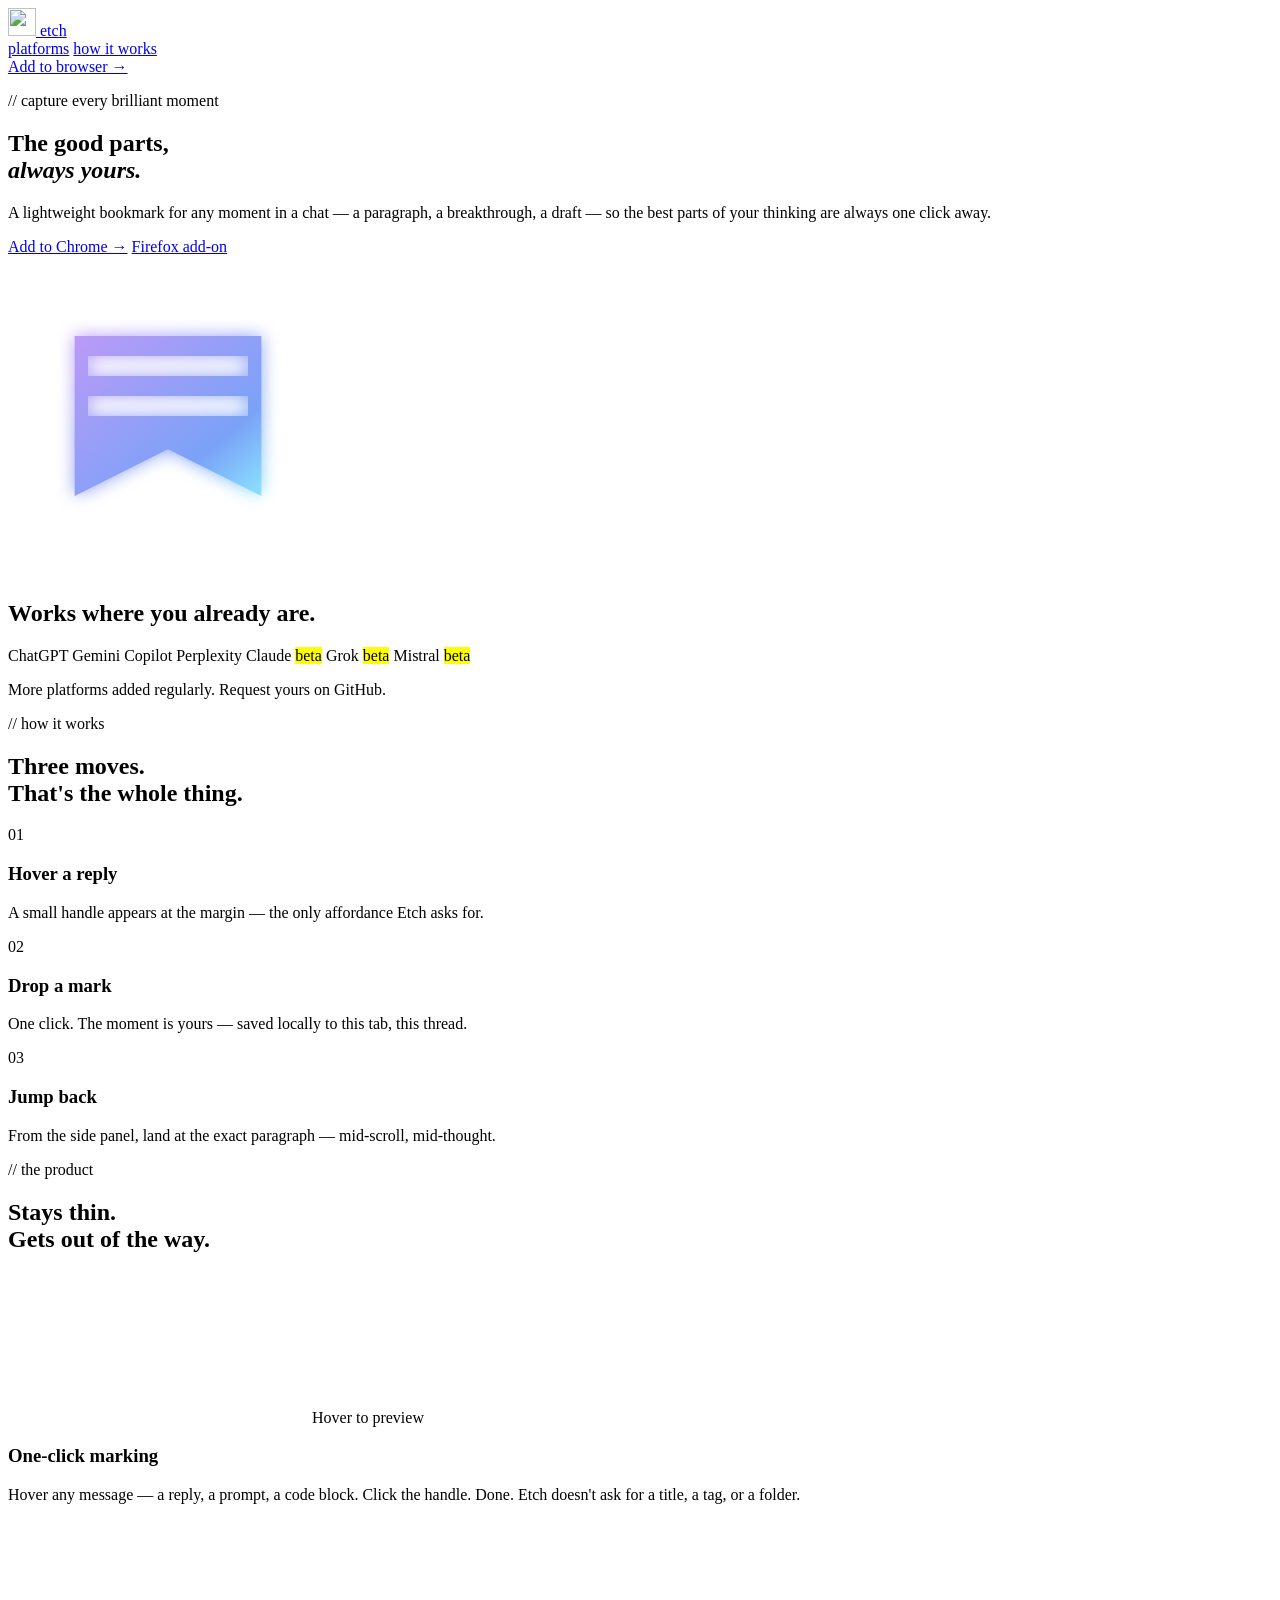
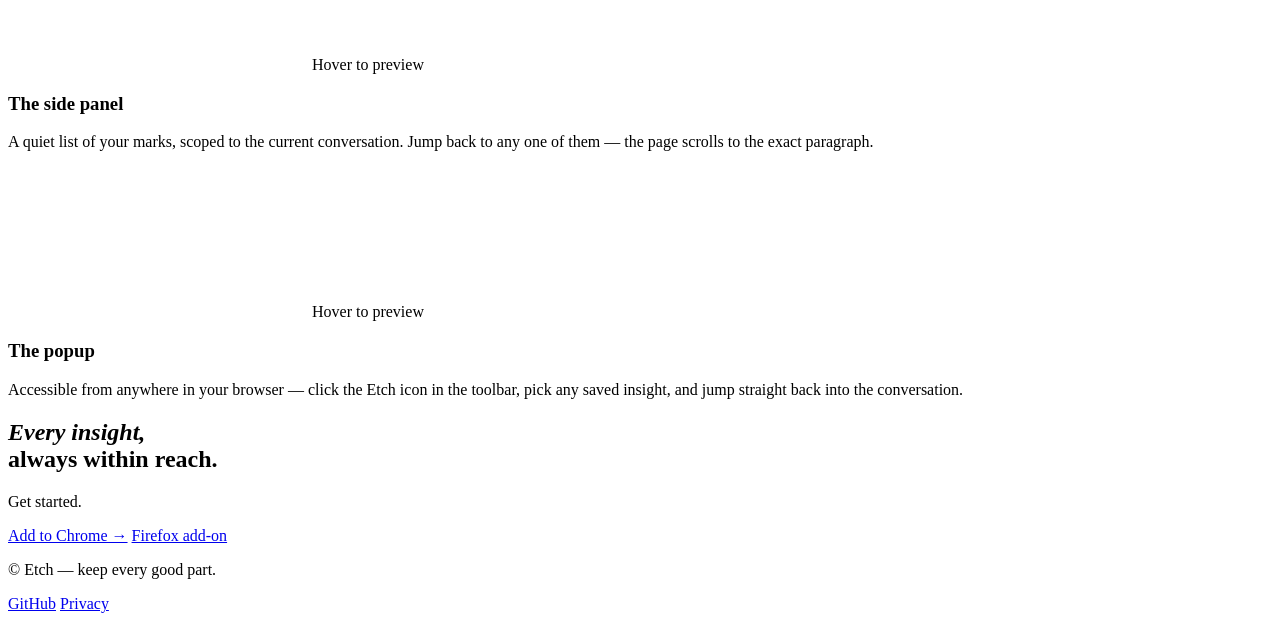
==== index.html @ a87a1080 "chore: deploy site 1.17.9" ====
<!doctype html>
<html lang="en">
  <head>
    <meta charset="UTF-8" />
    <meta name="viewport" content="width=device-width, initial-scale=1.0" />
    <title>Etch | Bookmark any moment in an AI conversation</title>
    <script defer src="https://cloud.umami.is/script.js" data-website-id="2a923be9-ca4f-43a8-9ba7-4176e7e519f6"></script>
    <meta name="google-site-verification" content="F5TsXpoRrBwAI6z5zVNhc0vkv3icHE_4lmWzW2G7PwI">  
    <meta
      name="description"
      content="Etch lets you bookmark any moment in an AI conversation and jump back instantly — local-first, no account required."
    />
    <meta name="theme-color" content="#120f1a" />
    <link rel="icon" href="/etch-extension/assets/icon-store.svg" type="image/svg+xml" />
    <link rel="preconnect" href="https://fonts.googleapis.com" />
    <link rel="preconnect" href="https://fonts.gstatic.com" crossorigin />
    <link
      href="https://fonts.googleapis.com/css2?family=Instrument+Serif:ital@0;1&family=JetBrains+Mono:wght@400;500&family=Inter:wght@400;600&display=swap"
      rel="stylesheet"
    />
    <link rel="stylesheet" href="/etch-extension/styles.css" />
    <script type="module" crossorigin src="/etch-extension/assets/index-iKMwF9WW.js"></script>
  </head>
  <body>

    <header class="nav" id="top">
      <div class="nav-inner">
        <a class="nav-brand" href="#top" aria-label="Etch home">
          <img src="/etch-extension/assets/icon-store.svg" alt="" width="28" height="28" />
          <span>etch</span>
        </a>
        <nav class="nav-links" aria-label="Primary">
          <a href="#platforms">platforms</a>
          <a href="#how">how it works</a>
        </nav>
        <a class="btn btn-primary" href="#download" data-utm-source="topnav">Add to browser →</a>
      </div>
    </header>

    <main>

      <section class="hero" id="hero">
        <div class="hero-copy">
          <p class="kicker">// capture every brilliant moment</p>
          <h1>The good parts,<br /><em>always yours.</em></h1>
          <p class="lede">
            A lightweight bookmark for any moment in a chat — a paragraph, a breakthrough, a draft — so the best parts of your thinking are always one click away.
          </p>
          <div class="hero-actions">
            <a class="btn btn-primary" href="#download" data-utm-source="headerhero">Add to Chrome →</a>
            <a class="btn btn-outline" href="#download" data-utm-source="headerhero" data-store="firefox">Firefox add-on</a>
          </div>

        </div>

        <div class="hero-visual">
          <div class="hero-icon" aria-hidden="true">
            <svg xmlns="http://www.w3.org/2000/svg" viewBox="0 0 48 48" width="320" height="320" role="img" aria-label="Etch icon">
              <defs>
                <linearGradient id="icon-grad" x1="0%" y1="0%" x2="100%" y2="100%">
                  <stop offset="0%" stop-color="#bb9af7"/>
                  <stop offset="72%" stop-color="#7aa2f7"/>
                  <stop offset="100%" stop-color="#8ae4ff"/>
                </linearGradient>
                <filter id="icon-glow">
                  <feGaussianBlur stdDeviation="1.4" result="blur">
                    <animate attributeName="stdDeviation"
                      values="1.4;1.7;1.2;1.6;1.3;1.7;1.2"
                      dur="3.8s"
                      calcMode="spline"
                      keySplines="0.4 0 0.6 1;0.4 0 0.6 1;0.4 0 0.6 1;0.4 0 0.6 1;0.4 0 0.6 1;0.4 0 0.6 1"
                      fill="freeze"/>
                  </feGaussianBlur>
                  <feMerge><feMergeNode in="blur"/><feMergeNode in="SourceGraphic"/></feMerge>
                </filter>
              </defs>
              <path fill-rule="evenodd" fill="url(#icon-grad)" filter="url(#icon-glow)" d="
                M 10,12 L 38,12 L 38,36 L 24,29 L 10,36 Z
                M 12,15 L 36,15 L 36,18 L 12,18 Z
                M 12,21 L 36,21 L 36,24 L 12,24 Z
              "/>
            </svg>
          </div>
        </div>
      </section>

      <section class="platforms" id="platforms">
        <div class="platforms-copy">
          <h2>Works where you already are.</h2>
          <div class="chip-list" role="list" aria-label="Supported platforms">
            <span role="listitem">ChatGPT</span>
            <span role="listitem">Gemini</span>
            <span role="listitem">Copilot</span>
            <span role="listitem">Perplexity</span>
            <span role="listitem" class="chip-beta">Claude <mark>beta</mark></span>
            <span role="listitem" class="chip-beta">Grok <mark>beta</mark></span>
            <span role="listitem" class="chip-beta">Mistral <mark>beta</mark></span>
          </div>
          <p class="platforms-note">More platforms added regularly. Request yours on GitHub.</p>
        </div>
      </section>

      <section class="how-it-works" id="how">
        <p class="kicker">// how it works</p>
        <h2>Three moves.<br />That's the whole thing.</h2>
        <div class="steps-grid">
          <div class="step">
            <span class="step-num">01</span>
            <h3>Hover a reply</h3>
            <p>A small handle appears at the margin — the only affordance Etch asks for.</p>
          </div>
          <div class="step">
            <span class="step-num">02</span>
            <h3>Drop a mark</h3>
            <p>One click. The moment is yours — saved locally to this tab, this thread.</p>
          </div>
          <div class="step">
            <span class="step-num">03</span>
            <h3>Jump back</h3>
            <p>From the side panel, land at the exact paragraph — mid-scroll, mid-thought.</p>
          </div>
        </div>
      </section>

      <section class="features" id="features">
        <p class="kicker">// the product</p>
        <h2>Stays thin.<br />Gets out of the way.</h2>
        <div class="feature-grid">
          <article class="feature-item">
            <div class="feature-video-wrap">
              <video class="feature-video feature-video-bookmark" src="/etch-extension/assets/bookmark.mp4" muted playsinline preload="metadata"></video>
              <span class="feature-hover-hint">Hover to preview</span>
            </div>
            <h3>One-click marking</h3>
            <p>Hover any message — a reply, a prompt, a code block. Click the handle. Done. Etch doesn't ask for a title, a tag, or a folder.</p>
          </article>
          <article class="feature-item">
            <div class="feature-video-wrap">
              <video class="feature-video" src="/etch-extension/assets/panel-jump.mp4" muted playsinline preload="metadata"></video>
              <span class="feature-hover-hint">Hover to preview</span>
            </div>
            <h3>The side panel</h3>
            <p>A quiet list of your marks, scoped to the current conversation. Jump back to any one of them — the page scrolls to the exact paragraph.</p>
          </article>
          <article class="feature-item feature-item-full">
            <div class="feature-video-wrap">
              <video class="feature-video" src="/etch-extension/assets/popup-jump.mp4" muted playsinline preload="metadata"></video>
              <span class="feature-hover-hint">Hover to preview</span>
            </div>
            <h3>The popup</h3>
            <p>Accessible from anywhere in your browser — click the Etch icon in the toolbar, pick any saved insight, and jump straight back into the conversation.</p>
          </article>
        </div>
      </section>

      <section class="cta-band" id="download">
        <h2><em>Every insight,</em><br />always within reach.</h2>
        <p class="cta-sub">Get started.</p>
        <div class="cta-actions">
          <a class="btn btn-primary" href="#download" data-utm-source="footerhero">Add to Chrome →</a>
          <a class="btn btn-outline" href="#download" data-utm-source="footerhero" data-store="firefox">Firefox add-on</a>
        </div>
      </section>

    </main>

    <footer class="footer">
      <p class="footer-brand">© <span id="year"></span> Etch — keep every good part.</p>
      <nav class="footer-links" aria-label="Footer">
        <a href="https://github.com/k-leumas/etch-extension" target="_blank" rel="noopener">GitHub</a>
        <a href="privacy-policy">Privacy</a>
      </nav>
    </footer>

  </body>
</html>
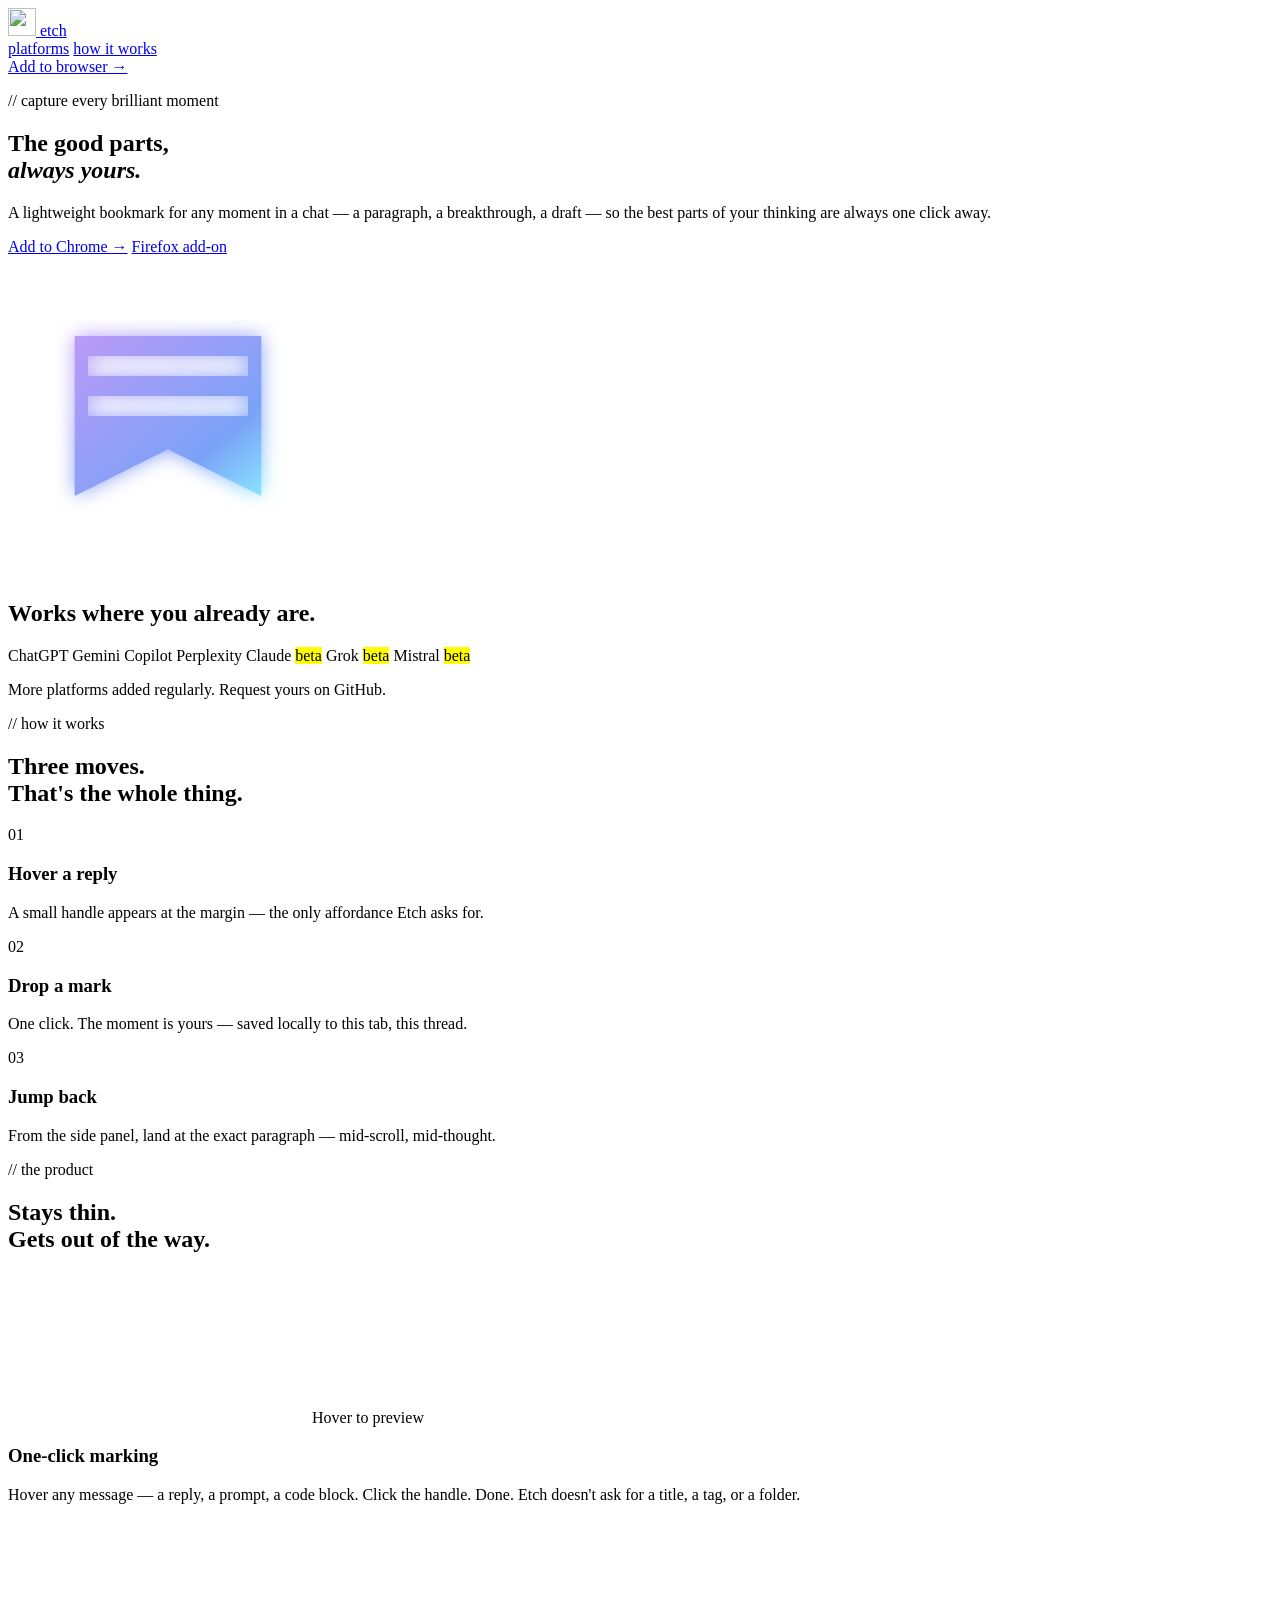
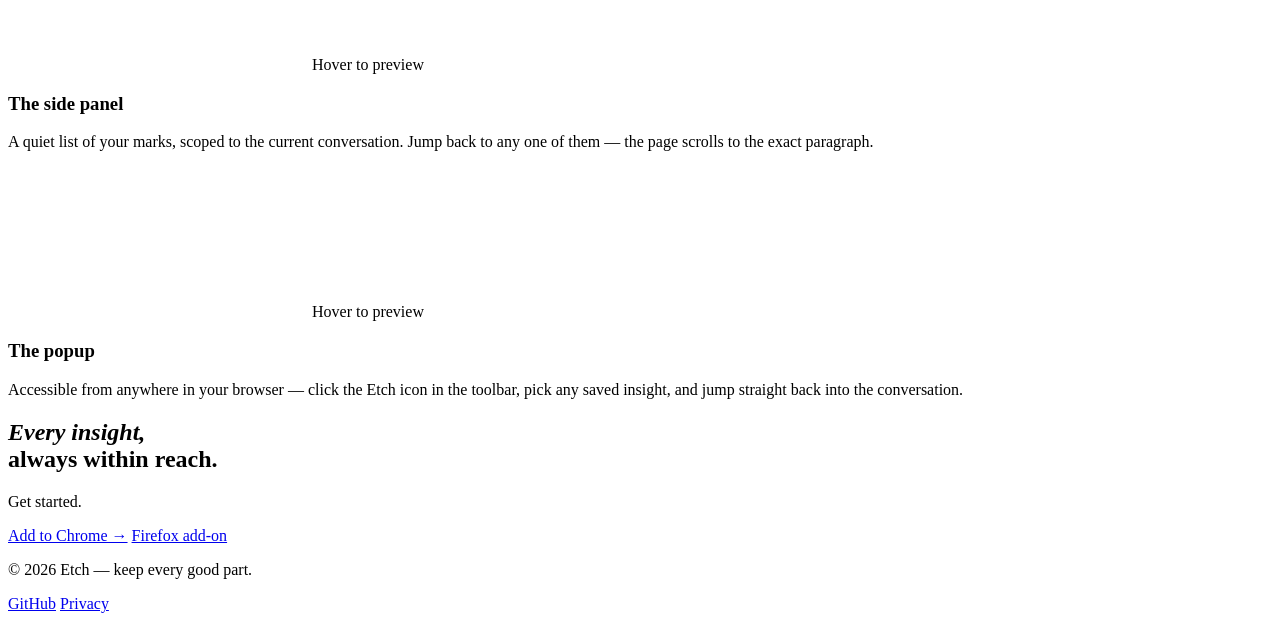
==== commit 9014d602: "chore: deploy site 1.17.9" ====
--- a/index.html
+++ b/index.html
@@ -1,176 +1,7 @@
-<!doctype html>
-<html lang="en">
-  <head>
-    <meta charset="UTF-8" />
-    <meta name="viewport" content="width=device-width, initial-scale=1.0" />
-    <title>Etch | Bookmark any moment in an AI conversation</title>
-    <script defer src="https://cloud.umami.is/script.js" data-website-id="2a923be9-ca4f-43a8-9ba7-4176e7e519f6"></script>
-    <meta name="google-site-verification" content="F5TsXpoRrBwAI6z5zVNhc0vkv3icHE_4lmWzW2G7PwI">  
-    <meta
-      name="description"
-      content="Etch lets you bookmark any moment in an AI conversation and jump back instantly — local-first, no account required."
-    />
-    <meta name="theme-color" content="#120f1a" />
-    <link rel="icon" href="/etch-extension/assets/icon-store.svg" type="image/svg+xml" />
-    <link rel="preconnect" href="https://fonts.googleapis.com" />
-    <link rel="preconnect" href="https://fonts.gstatic.com" crossorigin />
-    <link
-      href="https://fonts.googleapis.com/css2?family=Instrument+Serif:ital@0;1&family=JetBrains+Mono:wght@400;500&family=Inter:wght@400;600&display=swap"
-      rel="stylesheet"
-    />
-    <link rel="stylesheet" href="/etch-extension/styles.css" />
-    <script type="module" crossorigin src="/etch-extension/assets/index-iKMwF9WW.js"></script>
-  </head>
-  <body>
-
-    <header class="nav" id="top">
-      <div class="nav-inner">
-        <a class="nav-brand" href="#top" aria-label="Etch home">
-          <img src="/etch-extension/assets/icon-store.svg" alt="" width="28" height="28" />
-          <span>etch</span>
-        </a>
-        <nav class="nav-links" aria-label="Primary">
-          <a href="#platforms">platforms</a>
-          <a href="#how">how it works</a>
-        </nav>
-        <a class="btn btn-primary" href="#download" data-utm-source="topnav">Add to browser →</a>
-      </div>
-    </header>
-
-    <main>
-
-      <section class="hero" id="hero">
-        <div class="hero-copy">
-          <p class="kicker">// capture every brilliant moment</p>
-          <h1>The good parts,<br /><em>always yours.</em></h1>
-          <p class="lede">
-            A lightweight bookmark for any moment in a chat — a paragraph, a breakthrough, a draft — so the best parts of your thinking are always one click away.
-          </p>
-          <div class="hero-actions">
-            <a class="btn btn-primary" href="#download" data-utm-source="headerhero">Add to Chrome →</a>
-            <a class="btn btn-outline" href="#download" data-utm-source="headerhero" data-store="firefox">Firefox add-on</a>
-          </div>
-
-        </div>
-
-        <div class="hero-visual">
-          <div class="hero-icon" aria-hidden="true">
-            <svg xmlns="http://www.w3.org/2000/svg" viewBox="0 0 48 48" width="320" height="320" role="img" aria-label="Etch icon">
-              <defs>
-                <linearGradient id="icon-grad" x1="0%" y1="0%" x2="100%" y2="100%">
-                  <stop offset="0%" stop-color="#bb9af7"/>
-                  <stop offset="72%" stop-color="#7aa2f7"/>
-                  <stop offset="100%" stop-color="#8ae4ff"/>
-                </linearGradient>
-                <filter id="icon-glow">
-                  <feGaussianBlur stdDeviation="1.4" result="blur">
-                    <animate attributeName="stdDeviation"
-                      values="1.4;1.7;1.2;1.6;1.3;1.7;1.2"
-                      dur="3.8s"
-                      calcMode="spline"
-                      keySplines="0.4 0 0.6 1;0.4 0 0.6 1;0.4 0 0.6 1;0.4 0 0.6 1;0.4 0 0.6 1;0.4 0 0.6 1"
-                      fill="freeze"/>
-                  </feGaussianBlur>
-                  <feMerge><feMergeNode in="blur"/><feMergeNode in="SourceGraphic"/></feMerge>
-                </filter>
-              </defs>
-              <path fill-rule="evenodd" fill="url(#icon-grad)" filter="url(#icon-glow)" d="
-                M 10,12 L 38,12 L 38,36 L 24,29 L 10,36 Z
-                M 12,15 L 36,15 L 36,18 L 12,18 Z
-                M 12,21 L 36,21 L 36,24 L 12,24 Z
-              "/>
-            </svg>
-          </div>
-        </div>
-      </section>
-
-      <section class="platforms" id="platforms">
-        <div class="platforms-copy">
-          <h2>Works where you already are.</h2>
-          <div class="chip-list" role="list" aria-label="Supported platforms">
-            <span role="listitem">ChatGPT</span>
-            <span role="listitem">Gemini</span>
-            <span role="listitem">Copilot</span>
-            <span role="listitem">Perplexity</span>
-            <span role="listitem" class="chip-beta">Claude <mark>beta</mark></span>
-            <span role="listitem" class="chip-beta">Grok <mark>beta</mark></span>
-            <span role="listitem" class="chip-beta">Mistral <mark>beta</mark></span>
-          </div>
-          <p class="platforms-note">More platforms added regularly. Request yours on GitHub.</p>
-        </div>
-      </section>
-
-      <section class="how-it-works" id="how">
-        <p class="kicker">// how it works</p>
-        <h2>Three moves.<br />That's the whole thing.</h2>
-        <div class="steps-grid">
-          <div class="step">
-            <span class="step-num">01</span>
-            <h3>Hover a reply</h3>
-            <p>A small handle appears at the margin — the only affordance Etch asks for.</p>
-          </div>
-          <div class="step">
-            <span class="step-num">02</span>
-            <h3>Drop a mark</h3>
-            <p>One click. The moment is yours — saved locally to this tab, this thread.</p>
-          </div>
-          <div class="step">
-            <span class="step-num">03</span>
-            <h3>Jump back</h3>
-            <p>From the side panel, land at the exact paragraph — mid-scroll, mid-thought.</p>
-          </div>
-        </div>
-      </section>
-
-      <section class="features" id="features">
-        <p class="kicker">// the product</p>
-        <h2>Stays thin.<br />Gets out of the way.</h2>
-        <div class="feature-grid">
-          <article class="feature-item">
-            <div class="feature-video-wrap">
-              <video class="feature-video feature-video-bookmark" src="/etch-extension/assets/bookmark.mp4" muted playsinline preload="metadata"></video>
-              <span class="feature-hover-hint">Hover to preview</span>
-            </div>
-            <h3>One-click marking</h3>
-            <p>Hover any message — a reply, a prompt, a code block. Click the handle. Done. Etch doesn't ask for a title, a tag, or a folder.</p>
-          </article>
-          <article class="feature-item">
-            <div class="feature-video-wrap">
-              <video class="feature-video" src="/etch-extension/assets/panel-jump.mp4" muted playsinline preload="metadata"></video>
-              <span class="feature-hover-hint">Hover to preview</span>
-            </div>
-            <h3>The side panel</h3>
-            <p>A quiet list of your marks, scoped to the current conversation. Jump back to any one of them — the page scrolls to the exact paragraph.</p>
-          </article>
-          <article class="feature-item feature-item-full">
-            <div class="feature-video-wrap">
-              <video class="feature-video" src="/etch-extension/assets/popup-jump.mp4" muted playsinline preload="metadata"></video>
-              <span class="feature-hover-hint">Hover to preview</span>
-            </div>
-            <h3>The popup</h3>
-            <p>Accessible from anywhere in your browser — click the Etch icon in the toolbar, pick any saved insight, and jump straight back into the conversation.</p>
-          </article>
-        </div>
-      </section>
-
-      <section class="cta-band" id="download">
-        <h2><em>Every insight,</em><br />always within reach.</h2>
-        <p class="cta-sub">Get started.</p>
-        <div class="cta-actions">
-          <a class="btn btn-primary" href="#download" data-utm-source="footerhero">Add to Chrome →</a>
-          <a class="btn btn-outline" href="#download" data-utm-source="footerhero" data-store="firefox">Firefox add-on</a>
-        </div>
-      </section>
-
-    </main>
-
-    <footer class="footer">
-      <p class="footer-brand">© <span id="year"></span> Etch — keep every good part.</p>
-      <nav class="footer-links" aria-label="Footer">
-        <a href="https://github.com/k-leumas/etch-extension" target="_blank" rel="noopener">GitHub</a>
-        <a href="privacy-policy">Privacy</a>
-      </nav>
-    </footer>
-
-  </body>
-</html>
+<!DOCTYPE html><html lang="en"> <head><meta charset="UTF-8"><meta name="viewport" content="width=device-width, initial-scale=1.0"><title>Etch | Bookmark any moment in an AI conversation</title><meta name="description" content="Etch lets you bookmark any moment in an AI conversation and jump back instantly — local-first, no account required."><meta name="theme-color" content="#120f1a"><link rel="icon" href="/etch-extension/assets/icon-store.svg" type="image/svg+xml"><link rel="preconnect" href="https://fonts.googleapis.com"><link rel="preconnect" href="https://fonts.gstatic.com" crossorigin><link href="https://fonts.googleapis.com/css2?family=Instrument+Serif:ital@0;1&family=JetBrains+Mono:wght@400;500&family=Inter:wght@400;600&display=swap" rel="stylesheet"><script defer src="https://cloud.umami.is/script.js" data-website-id="2a923be9-ca4f-43a8-9ba7-4176e7e519f6"></script><meta name="google-site-verification" content="F5TsXpoRrBwAI6z5zVNhc0vkv3icHE_4lmWzW2G7PwI"><link rel="stylesheet" href="/etch-extension/_astro/index.DSDfKJyW.css"></head> <body>  <header class="nav" id="top"> <div class="nav-inner"> <a class="nav-brand" href="#top" aria-label="Etch home"> <img src="/etch-extension/assets/icon-store.svg" alt="" width="28" height="28"> <span>etch</span> </a> <nav class="nav-links" aria-label="Primary"> <a href="#platforms">platforms</a> <a href="#how">how it works</a> </nav> <a class="btn btn-primary" href="#download" data-utm-source="topnav">Add to browser →</a> </div> </header> <main> <section class="hero" id="hero"> <div class="hero-copy"> <p class="kicker">// capture every brilliant moment</p> <h1>The good parts,<br><em>always yours.</em></h1> <p class="lede">
+A lightweight bookmark for any moment in a chat — a paragraph, a breakthrough, a draft — so the best parts of your thinking are always one click away.
+</p> <div class="hero-actions"> <a class="btn btn-primary" href="#download" data-utm-source="headerhero">Add to Chrome →</a> <a class="btn btn-outline" href="#download" data-utm-source="headerhero" data-store="firefox">Firefox add-on</a> </div> </div> <div class="hero-visual"> <div class="hero-icon" aria-hidden="true"> <svg xmlns="http://www.w3.org/2000/svg" viewBox="0 0 48 48" width="320" height="320" role="img" aria-label="Etch icon"> <defs> <linearGradient id="icon-grad" x1="0%" y1="0%" x2="100%" y2="100%"> <stop offset="0%" stop-color="#bb9af7"></stop> <stop offset="72%" stop-color="#7aa2f7"></stop> <stop offset="100%" stop-color="#8ae4ff"></stop> </linearGradient> <filter id="icon-glow"> <feGaussianBlur stdDeviation="1.4" result="blur"> <animate attributeName="stdDeviation" values="1.4;1.7;1.2;1.6;1.3;1.7;1.2" dur="3.8s" calcMode="spline" keySplines="0.4 0 0.6 1;0.4 0 0.6 1;0.4 0 0.6 1;0.4 0 0.6 1;0.4 0 0.6 1;0.4 0 0.6 1" fill="freeze"></animate> </feGaussianBlur> <feMerge><feMergeNode in="blur"></feMergeNode><feMergeNode in="SourceGraphic"></feMergeNode></feMerge> </filter> </defs> <path fill-rule="evenodd" fill="url(#icon-grad)" filter="url(#icon-glow)" d="
+              M 10,12 L 38,12 L 38,36 L 24,29 L 10,36 Z
+              M 12,15 L 36,15 L 36,18 L 12,18 Z
+              M 12,21 L 36,21 L 36,24 L 12,24 Z
+            "></path> </svg> </div> </div> </section> <section class="platforms" id="platforms"> <div class="platforms-copy"> <h2>Works where you already are.</h2> <div class="chip-list" role="list" aria-label="Supported platforms"> <span role="listitem">ChatGPT</span> <span role="listitem">Gemini</span> <span role="listitem">Copilot</span> <span role="listitem">Perplexity</span> <span role="listitem" class="chip-beta">Claude <mark>beta</mark></span> <span role="listitem" class="chip-beta">Grok <mark>beta</mark></span> <span role="listitem" class="chip-beta">Mistral <mark>beta</mark></span> </div> <p class="platforms-note">More platforms added regularly. Request yours on GitHub.</p> </div> </section> <section class="how-it-works" id="how"> <p class="kicker">// how it works</p> <h2>Three moves.<br>That's the whole thing.</h2> <div class="steps-grid"> <div class="step"> <span class="step-num">01</span> <h3>Hover a reply</h3> <p>A small handle appears at the margin — the only affordance Etch asks for.</p> </div> <div class="step"> <span class="step-num">02</span> <h3>Drop a mark</h3> <p>One click. The moment is yours — saved locally to this tab, this thread.</p> </div> <div class="step"> <span class="step-num">03</span> <h3>Jump back</h3> <p>From the side panel, land at the exact paragraph — mid-scroll, mid-thought.</p> </div> </div> </section> <section class="features" id="features"> <p class="kicker">// the product</p> <h2>Stays thin.<br>Gets out of the way.</h2> <div class="feature-grid"> <article class="feature-item"> <div class="feature-video-wrap"> <video class="feature-video feature-video-bookmark" src="/etch-extension/assets/bookmark.mp4" muted playsinline preload="metadata"></video> <span class="feature-hover-hint">Hover to preview</span> </div> <h3>One-click marking</h3> <p>Hover any message — a reply, a prompt, a code block. Click the handle. Done. Etch doesn't ask for a title, a tag, or a folder.</p> </article> <article class="feature-item"> <div class="feature-video-wrap"> <video class="feature-video" src="/etch-extension/assets/panel-jump.mp4" muted playsinline preload="metadata"></video> <span class="feature-hover-hint">Hover to preview</span> </div> <h3>The side panel</h3> <p>A quiet list of your marks, scoped to the current conversation. Jump back to any one of them — the page scrolls to the exact paragraph.</p> </article> <article class="feature-item feature-item-full"> <div class="feature-video-wrap"> <video class="feature-video" src="/etch-extension/assets/popup-jump.mp4" muted playsinline preload="metadata"></video> <span class="feature-hover-hint">Hover to preview</span> </div> <h3>The popup</h3> <p>Accessible from anywhere in your browser — click the Etch icon in the toolbar, pick any saved insight, and jump straight back into the conversation.</p> </article> </div> </section> <section class="cta-band" id="download"> <h2><em>Every insight,</em><br>always within reach.</h2> <p class="cta-sub">Get started.</p> <div class="cta-actions"> <a class="btn btn-primary" href="#download" data-utm-source="footerhero">Add to Chrome →</a> <a class="btn btn-outline" href="#download" data-utm-source="footerhero" data-store="firefox">Firefox add-on</a> </div> </section> </main> <footer class="footer"> <p class="footer-brand">© <span id="year"></span> Etch — keep every good part.</p> <nav class="footer-links" aria-label="Footer"> <a href="https://github.com/k-leumas/etch-extension" target="_blank" rel="noopener">GitHub</a> <a href="/etch-extension/privacy-policy/">Privacy</a> </nav> </footer> <script type="module">const r="https://chromewebstore.google.com/detail/etch/enncblmoicoleaocogkpkabofpdlojho",s="https://addons.mozilla.org/en-US/firefox/addon/etch/",a=navigator.userAgent.includes("Firefox");document.getElementById("year").textContent=String(new Date().getFullYear());for(const e of document.querySelectorAll("a[data-utm-source]")){const o=e.dataset.store==="firefox"?s:r,c=e.dataset.utmSource;e.href=`${o}?utm_source=${c}`,e.target="_blank",e.rel="noopener"}const n=document.querySelector('.nav .btn[data-utm-source="topnav"]');n&&(n.href=`${a?s:r}?utm_source=topnav`);const i=window.matchMedia("(hover: none)").matches;for(const e of document.querySelectorAll(".feature-item")){const t=e.querySelector(".feature-video-wrap video");t&&(i?new IntersectionObserver(([o])=>{o.isIntersecting?(t.currentTime=0,t.play()):(t.pause(),t.currentTime=0)},{threshold:.5}).observe(e):(e.addEventListener("mouseenter",()=>{t.currentTime=0,t.play()}),e.addEventListener("mouseleave",()=>{t.pause(),t.currentTime=0})))}</script>  </body></html>
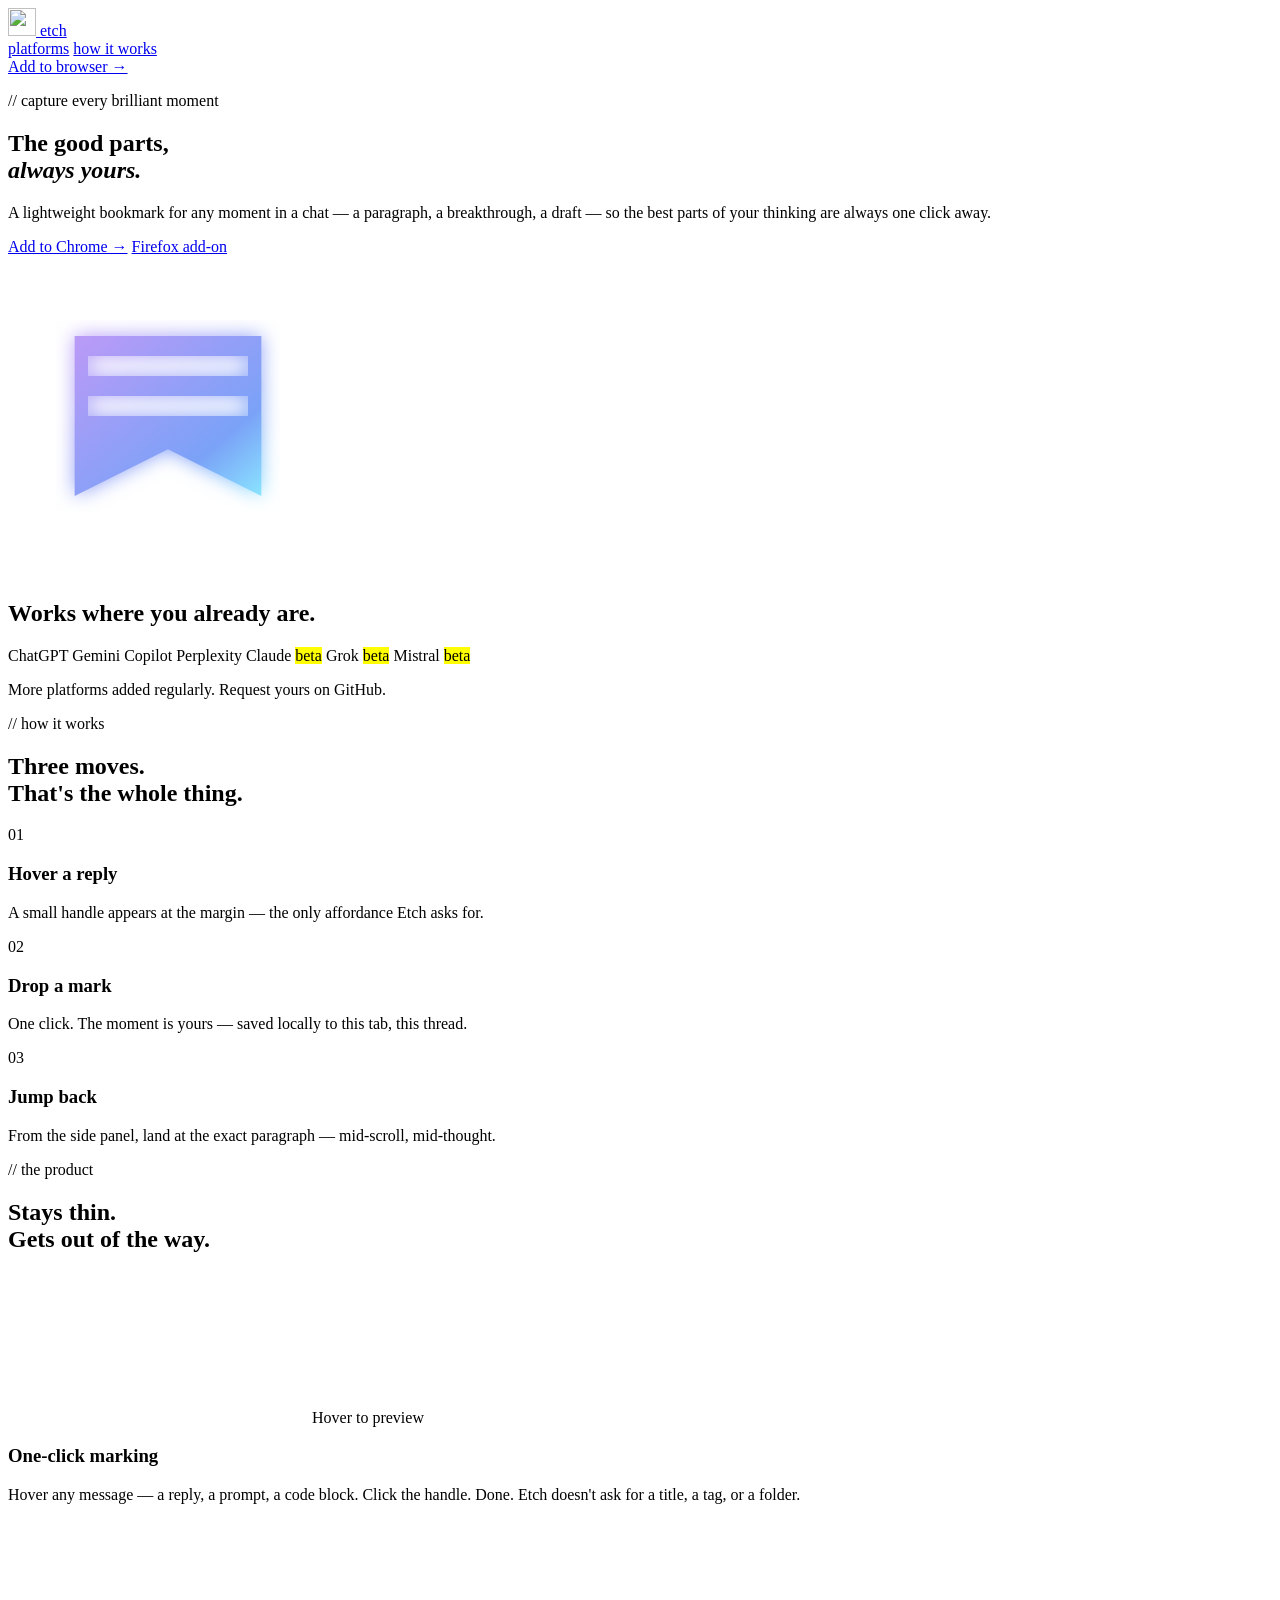
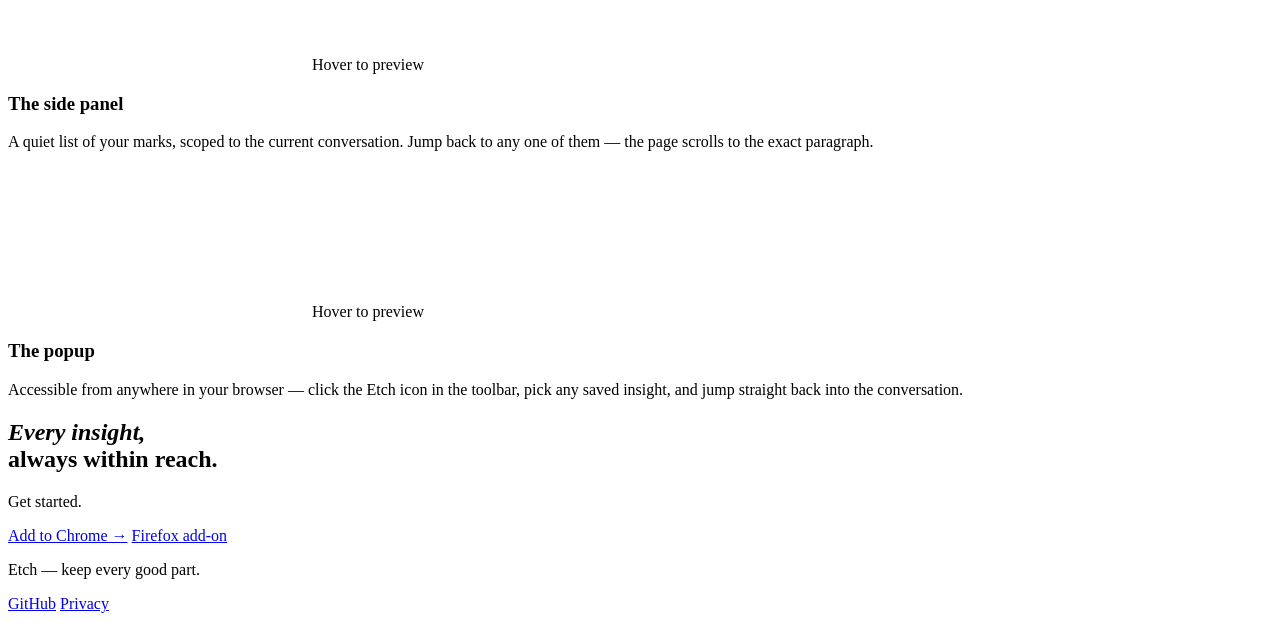
==== commit 76b0e8f9: "chore: deploy site 1.23.2" ====
--- a/index.html
+++ b/index.html
@@ -1,7 +1,7 @@
-<!DOCTYPE html><html lang="en"> <head><meta charset="UTF-8"><meta name="viewport" content="width=device-width, initial-scale=1.0"><title>Etch | Bookmark any moment in an AI conversation</title><meta name="description" content="Etch lets you bookmark any moment in an AI conversation and jump back instantly — local-first, no account required."><meta name="theme-color" content="#120f1a"><link rel="icon" href="/etch-extension/assets/icon-store.svg" type="image/svg+xml"><link rel="preconnect" href="https://fonts.googleapis.com"><link rel="preconnect" href="https://fonts.gstatic.com" crossorigin><link href="https://fonts.googleapis.com/css2?family=Instrument+Serif:ital@0;1&family=JetBrains+Mono:wght@400;500&family=Inter:wght@400;600&display=swap" rel="stylesheet"><script defer src="https://cloud.umami.is/script.js" data-website-id="2a923be9-ca4f-43a8-9ba7-4176e7e519f6"></script><meta name="google-site-verification" content="F5TsXpoRrBwAI6z5zVNhc0vkv3icHE_4lmWzW2G7PwI"><link rel="stylesheet" href="/etch-extension/_astro/index.DSDfKJyW.css"></head> <body>  <header class="nav" id="top"> <div class="nav-inner"> <a class="nav-brand" href="#top" aria-label="Etch home"> <img src="/etch-extension/assets/icon-store.svg" alt="" width="28" height="28"> <span>etch</span> </a> <nav class="nav-links" aria-label="Primary"> <a href="#platforms">platforms</a> <a href="#how">how it works</a> </nav> <a class="btn btn-primary" href="#download" data-utm-source="topnav">Add to browser →</a> </div> </header> <main> <section class="hero" id="hero"> <div class="hero-copy"> <p class="kicker">// capture every brilliant moment</p> <h1>The good parts,<br><em>always yours.</em></h1> <p class="lede">
+<!DOCTYPE html><html lang="en"> <head><meta charset="UTF-8"><meta name="viewport" content="width=device-width, initial-scale=1.0"><title>Etch | Bookmark any moment in an AI conversation</title><meta name="description" content="Etch lets you bookmark any moment in an AI conversation and jump back instantly — local-first, no account required."><meta name="theme-color" content="#120f1a"><link rel="canonical" href="https://k-leumas.github.io/etch-extension/"><link rel="icon" href="/etch-extension/assets/icon-store.svg" type="image/svg+xml"><meta property="og:type" content="website"><meta property="og:url" content="https://k-leumas.github.io/etch-extension/"><meta property="og:title" content="Etch | Bookmark any moment in an AI conversation"><meta property="og:description" content="Etch lets you bookmark any moment in an AI conversation and jump back instantly — local-first, no account required."><meta property="og:image" content="https://k-leumas.github.io/etch-extension/assets/etch-marketing.png"><meta property="og:image:width" content="1200"><meta property="og:image:height" content="630"><meta property="og:video" content="https://k-leumas.github.io/etch-extension/assets/site-og.mp4"><meta property="og:video:type" content="video/mp4"><meta property="og:video:width" content="1878"><meta property="og:video:height" content="1238"><meta name="twitter:card" content="summary_large_image"><meta name="twitter:title" content="Etch | Bookmark any moment in an AI conversation"><meta name="twitter:description" content="Etch lets you bookmark any moment in an AI conversation and jump back instantly — local-first, no account required."><meta name="twitter:image" content="https://k-leumas.github.io/etch-extension/assets/etch-marketing.png"><link rel="preconnect" href="https://fonts.googleapis.com"><link rel="preconnect" href="https://fonts.gstatic.com" crossorigin><link href="https://fonts.googleapis.com/css2?family=Instrument+Serif:ital@0;1&family=JetBrains+Mono:wght@400;500&family=Inter:wght@400;600&display=swap" rel="stylesheet"><script defer src="https://cloud.umami.is/script.js" data-website-id="2a923be9-ca4f-43a8-9ba7-4176e7e519f6"></script><meta name="google-site-verification" content="F5TsXpoRrBwAI6z5zVNhc0vkv3icHE_4lmWzW2G7PwI"><link rel="stylesheet" href="/etch-extension/_astro/index.HSfa1v4Y.css"></head> <body>  <header class="nav" id="top"> <div class="nav-inner"> <a class="nav-brand" href="#top" aria-label="Etch home"> <img src="/etch-extension/assets/icon-store.svg" alt="" width="28" height="28"> <span>etch</span> </a> <nav class="nav-links" aria-label="Primary"> <a href="#platforms">platforms</a> <a href="#how">how it works</a> </nav> <a class="btn btn-primary" href="#download" data-utm-source="topnav">Add to browser →</a> </div> </header> <main> <section class="hero" id="hero"> <div class="hero-copy"> <p class="kicker">// capture every brilliant moment</p> <h1>The good parts,<br><em>always yours.</em></h1> <p class="lede">
 A lightweight bookmark for any moment in a chat — a paragraph, a breakthrough, a draft — so the best parts of your thinking are always one click away.
 </p> <div class="hero-actions"> <a class="btn btn-primary" href="#download" data-utm-source="headerhero">Add to Chrome →</a> <a class="btn btn-outline" href="#download" data-utm-source="headerhero" data-store="firefox">Firefox add-on</a> </div> </div> <div class="hero-visual"> <div class="hero-icon" aria-hidden="true"> <svg xmlns="http://www.w3.org/2000/svg" viewBox="0 0 48 48" width="320" height="320" role="img" aria-label="Etch icon"> <defs> <linearGradient id="icon-grad" x1="0%" y1="0%" x2="100%" y2="100%"> <stop offset="0%" stop-color="#bb9af7"></stop> <stop offset="72%" stop-color="#7aa2f7"></stop> <stop offset="100%" stop-color="#8ae4ff"></stop> </linearGradient> <filter id="icon-glow"> <feGaussianBlur stdDeviation="1.4" result="blur"> <animate attributeName="stdDeviation" values="1.4;1.7;1.2;1.6;1.3;1.7;1.2" dur="3.8s" calcMode="spline" keySplines="0.4 0 0.6 1;0.4 0 0.6 1;0.4 0 0.6 1;0.4 0 0.6 1;0.4 0 0.6 1;0.4 0 0.6 1" fill="freeze"></animate> </feGaussianBlur> <feMerge><feMergeNode in="blur"></feMergeNode><feMergeNode in="SourceGraphic"></feMergeNode></feMerge> </filter> </defs> <path fill-rule="evenodd" fill="url(#icon-grad)" filter="url(#icon-glow)" d="
               M 10,12 L 38,12 L 38,36 L 24,29 L 10,36 Z
               M 12,15 L 36,15 L 36,18 L 12,18 Z
               M 12,21 L 36,21 L 36,24 L 12,24 Z
-            "></path> </svg> </div> </div> </section> <section class="platforms" id="platforms"> <div class="platforms-copy"> <h2>Works where you already are.</h2> <div class="chip-list" role="list" aria-label="Supported platforms"> <span role="listitem">ChatGPT</span> <span role="listitem">Gemini</span> <span role="listitem">Copilot</span> <span role="listitem">Perplexity</span> <span role="listitem" class="chip-beta">Claude <mark>beta</mark></span> <span role="listitem" class="chip-beta">Grok <mark>beta</mark></span> <span role="listitem" class="chip-beta">Mistral <mark>beta</mark></span> </div> <p class="platforms-note">More platforms added regularly. Request yours on GitHub.</p> </div> </section> <section class="how-it-works" id="how"> <p class="kicker">// how it works</p> <h2>Three moves.<br>That's the whole thing.</h2> <div class="steps-grid"> <div class="step"> <span class="step-num">01</span> <h3>Hover a reply</h3> <p>A small handle appears at the margin — the only affordance Etch asks for.</p> </div> <div class="step"> <span class="step-num">02</span> <h3>Drop a mark</h3> <p>One click. The moment is yours — saved locally to this tab, this thread.</p> </div> <div class="step"> <span class="step-num">03</span> <h3>Jump back</h3> <p>From the side panel, land at the exact paragraph — mid-scroll, mid-thought.</p> </div> </div> </section> <section class="features" id="features"> <p class="kicker">// the product</p> <h2>Stays thin.<br>Gets out of the way.</h2> <div class="feature-grid"> <article class="feature-item"> <div class="feature-video-wrap"> <video class="feature-video feature-video-bookmark" src="/etch-extension/assets/bookmark.mp4" muted playsinline preload="metadata"></video> <span class="feature-hover-hint">Hover to preview</span> </div> <h3>One-click marking</h3> <p>Hover any message — a reply, a prompt, a code block. Click the handle. Done. Etch doesn't ask for a title, a tag, or a folder.</p> </article> <article class="feature-item"> <div class="feature-video-wrap"> <video class="feature-video" src="/etch-extension/assets/panel-jump.mp4" muted playsinline preload="metadata"></video> <span class="feature-hover-hint">Hover to preview</span> </div> <h3>The side panel</h3> <p>A quiet list of your marks, scoped to the current conversation. Jump back to any one of them — the page scrolls to the exact paragraph.</p> </article> <article class="feature-item feature-item-full"> <div class="feature-video-wrap"> <video class="feature-video" src="/etch-extension/assets/popup-jump.mp4" muted playsinline preload="metadata"></video> <span class="feature-hover-hint">Hover to preview</span> </div> <h3>The popup</h3> <p>Accessible from anywhere in your browser — click the Etch icon in the toolbar, pick any saved insight, and jump straight back into the conversation.</p> </article> </div> </section> <section class="cta-band" id="download"> <h2><em>Every insight,</em><br>always within reach.</h2> <p class="cta-sub">Get started.</p> <div class="cta-actions"> <a class="btn btn-primary" href="#download" data-utm-source="footerhero">Add to Chrome →</a> <a class="btn btn-outline" href="#download" data-utm-source="footerhero" data-store="firefox">Firefox add-on</a> </div> </section> </main> <footer class="footer"> <p class="footer-brand">© <span id="year"></span> Etch — keep every good part.</p> <nav class="footer-links" aria-label="Footer"> <a href="https://github.com/k-leumas/etch-extension" target="_blank" rel="noopener">GitHub</a> <a href="/etch-extension/privacy-policy/">Privacy</a> </nav> </footer> <script type="module">const r="https://chromewebstore.google.com/detail/etch/enncblmoicoleaocogkpkabofpdlojho",s="https://addons.mozilla.org/en-US/firefox/addon/etch/",a=navigator.userAgent.includes("Firefox");document.getElementById("year").textContent=String(new Date().getFullYear());for(const e of document.querySelectorAll("a[data-utm-source]")){const o=e.dataset.store==="firefox"?s:r,c=e.dataset.utmSource;e.href=`${o}?utm_source=${c}`,e.target="_blank",e.rel="noopener"}const n=document.querySelector('.nav .btn[data-utm-source="topnav"]');n&&(n.href=`${a?s:r}?utm_source=topnav`);const i=window.matchMedia("(hover: none)").matches;for(const e of document.querySelectorAll(".feature-item")){const t=e.querySelector(".feature-video-wrap video");t&&(i?new IntersectionObserver(([o])=>{o.isIntersecting?(t.currentTime=0,t.play()):(t.pause(),t.currentTime=0)},{threshold:.5}).observe(e):(e.addEventListener("mouseenter",()=>{t.currentTime=0,t.play()}),e.addEventListener("mouseleave",()=>{t.pause(),t.currentTime=0})))}</script>  </body></html>+            "></path> </svg> </div> </div> </section> <section class="platforms" id="platforms"> <div class="platforms-copy"> <h2>Works where you already are.</h2> <div class="chip-list" role="list" aria-label="Supported platforms"> <span role="listitem">ChatGPT</span> <span role="listitem">Gemini</span> <span role="listitem">Copilot</span> <span role="listitem">Perplexity</span> <span role="listitem" class="chip-beta">Claude <mark>beta</mark></span> <span role="listitem" class="chip-beta">Grok <mark>beta</mark></span> <span role="listitem" class="chip-beta">Mistral <mark>beta</mark></span> </div> <p class="platforms-note">More platforms added regularly. Request yours on GitHub.</p> </div> </section> <section class="how-it-works" id="how"> <p class="kicker">// how it works</p> <h2>Three moves.<br>That's the whole thing.</h2> <div class="steps-grid"> <div class="step"> <span class="step-num">01</span> <h3>Hover a reply</h3> <p>A small handle appears at the margin — the only affordance Etch asks for.</p> </div> <div class="step"> <span class="step-num">02</span> <h3>Drop a mark</h3> <p>One click. The moment is yours — saved locally to this tab, this thread.</p> </div> <div class="step"> <span class="step-num">03</span> <h3>Jump back</h3> <p>From the side panel, land at the exact paragraph — mid-scroll, mid-thought.</p> </div> </div> </section> <section class="features" id="features"> <p class="kicker">// the product</p> <h2>Stays thin.<br>Gets out of the way.</h2> <div class="feature-grid"> <article class="feature-item"> <div class="feature-video-wrap"> <video class="feature-video feature-video-bookmark" src="/etch-extension/assets/bookmark.mp4" muted playsinline preload="metadata"></video> <span class="feature-hover-hint">Hover to preview</span> </div> <h3>One-click marking</h3> <p>Hover any message — a reply, a prompt, a code block. Click the handle. Done. Etch doesn't ask for a title, a tag, or a folder.</p> </article> <article class="feature-item"> <div class="feature-video-wrap"> <video class="feature-video" src="/etch-extension/assets/panel-jump.mp4" muted playsinline preload="metadata"></video> <span class="feature-hover-hint">Hover to preview</span> </div> <h3>The side panel</h3> <p>A quiet list of your marks, scoped to the current conversation. Jump back to any one of them — the page scrolls to the exact paragraph.</p> </article> <article class="feature-item feature-item-full"> <div class="feature-video-wrap"> <video class="feature-video" src="/etch-extension/assets/popup-jump.mp4" muted playsinline preload="metadata"></video> <span class="feature-hover-hint">Hover to preview</span> </div> <h3>The popup</h3> <p>Accessible from anywhere in your browser — click the Etch icon in the toolbar, pick any saved insight, and jump straight back into the conversation.</p> </article> </div> </section> <section class="cta-band" id="download"> <h2><em>Every insight,</em><br>always within reach.</h2> <p class="cta-sub">Get started.</p> <div class="cta-actions"> <a class="btn btn-primary" href="#download" data-utm-source="footerhero">Add to Chrome →</a> <a class="btn btn-outline" href="#download" data-utm-source="footerhero" data-store="firefox">Firefox add-on</a> </div> </section> </main> <footer class="footer"> <p class="footer-brand">Etch — keep every good part.</p> <nav class="footer-links" aria-label="Footer"> <a href="https://github.com/k-leumas/etch-extension" target="_blank" rel="noopener">GitHub</a> <a href="/etch-extension/privacy-policy/">Privacy</a> </nav> </footer> <script type="module">const r="https://chromewebstore.google.com/detail/etch/enncblmoicoleaocogkpkabofpdlojho",s="https://addons.mozilla.org/en-US/firefox/addon/etch/",a=navigator.userAgent.includes("Firefox");document.getElementById("year").textContent=String(new Date().getFullYear());for(const e of document.querySelectorAll("a[data-utm-source]")){const o=e.dataset.store==="firefox"?s:r,c=e.dataset.utmSource;e.href=`${o}?utm_source=${c}`,e.target="_blank",e.rel="noopener"}const n=document.querySelector('.nav .btn[data-utm-source="topnav"]');n&&(n.href=`${a?s:r}?utm_source=topnav`);const i=window.matchMedia("(hover: none)").matches;for(const e of document.querySelectorAll(".feature-item")){const t=e.querySelector(".feature-video-wrap video");t&&(i?new IntersectionObserver(([o])=>{o.isIntersecting?(t.currentTime=0,t.play()):(t.pause(),t.currentTime=0)},{threshold:.5}).observe(e):(e.addEventListener("mouseenter",()=>{t.currentTime=0,t.play()}),e.addEventListener("mouseleave",()=>{t.pause(),t.currentTime=0})))}</script>  </body></html>
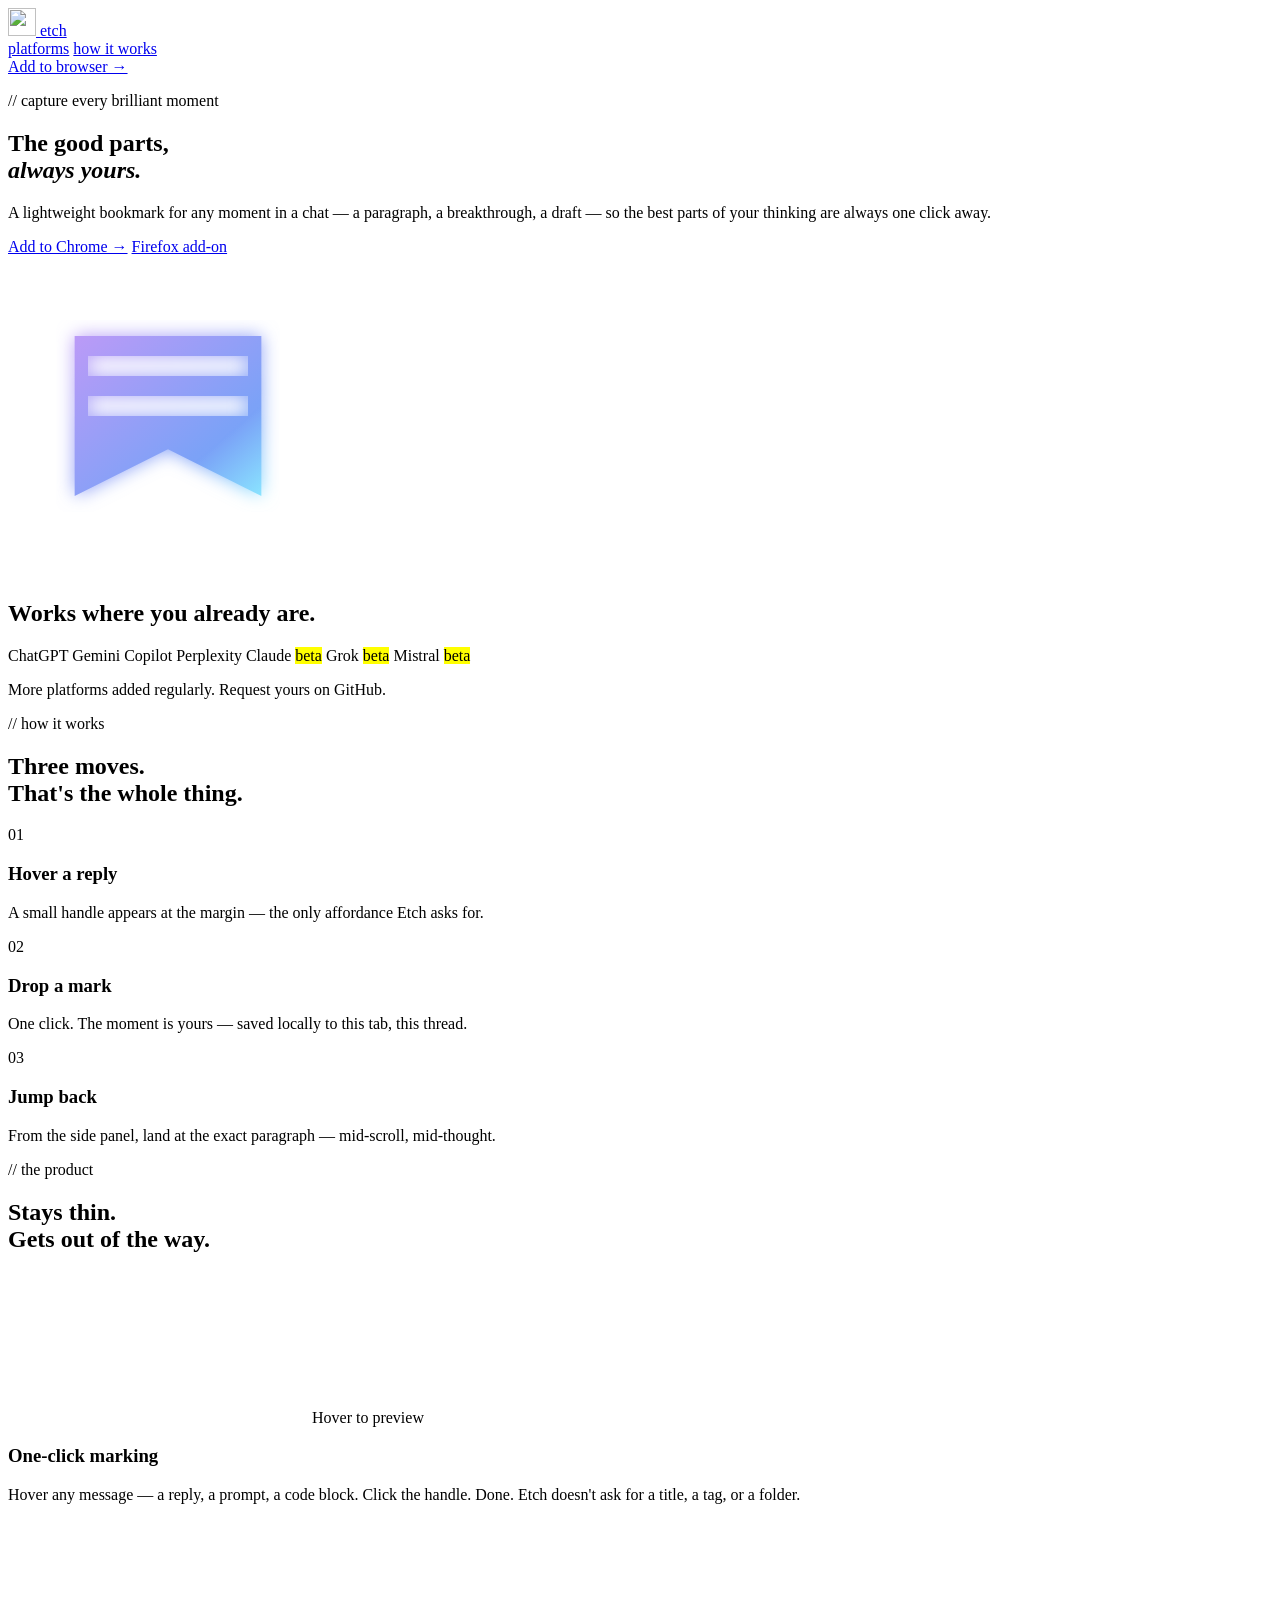
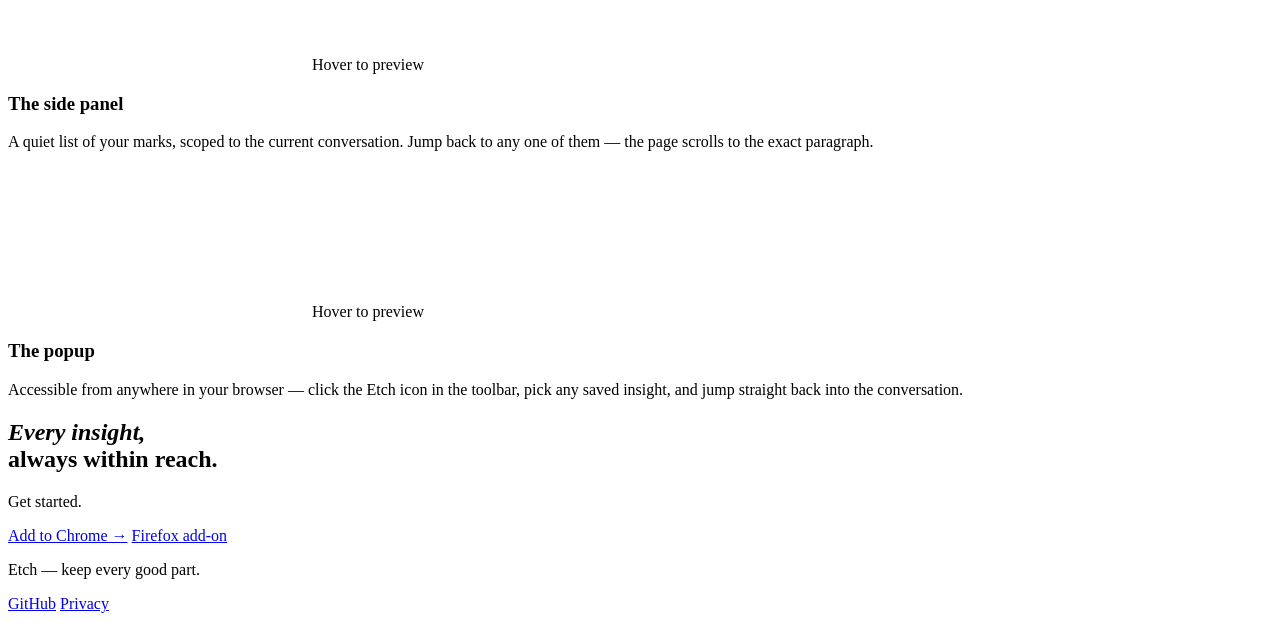
==== commit 61093ac2: "fix(og:image): index.html use name='image' to try fix linkedin share image" ====
--- a/index.html
+++ b/index.html
@@ -1,7 +1,7 @@
-<!DOCTYPE html><html lang="en"> <head><meta charset="UTF-8"><meta name="viewport" content="width=device-width, initial-scale=1.0"><title>Etch | Bookmark any moment in an AI conversation</title><meta name="description" content="Etch lets you bookmark any moment in an AI conversation and jump back instantly — local-first, no account required."><meta name="theme-color" content="#120f1a"><link rel="canonical" href="https://k-leumas.github.io/etch-extension/"><link rel="icon" href="/etch-extension/assets/icon-store.svg" type="image/svg+xml"><meta property="og:type" content="website"><meta property="og:url" content="https://k-leumas.github.io/etch-extension/"><meta property="og:title" content="Etch | Bookmark any moment in an AI conversation"><meta property="og:description" content="Etch lets you bookmark any moment in an AI conversation and jump back instantly — local-first, no account required."><meta property="og:image" content="https://k-leumas.github.io/etch-extension/assets/etch-marketing.png"><meta property="og:image:width" content="1200"><meta property="og:image:height" content="630"><meta property="og:video" content="https://k-leumas.github.io/etch-extension/assets/site-og.mp4"><meta property="og:video:type" content="video/mp4"><meta property="og:video:width" content="1878"><meta property="og:video:height" content="1238"><meta name="twitter:card" content="summary_large_image"><meta name="twitter:title" content="Etch | Bookmark any moment in an AI conversation"><meta name="twitter:description" content="Etch lets you bookmark any moment in an AI conversation and jump back instantly — local-first, no account required."><meta name="twitter:image" content="https://k-leumas.github.io/etch-extension/assets/etch-marketing.png"><link rel="preconnect" href="https://fonts.googleapis.com"><link rel="preconnect" href="https://fonts.gstatic.com" crossorigin><link href="https://fonts.googleapis.com/css2?family=Instrument+Serif:ital@0;1&family=JetBrains+Mono:wght@400;500&family=Inter:wght@400;600&display=swap" rel="stylesheet"><script defer src="https://cloud.umami.is/script.js" data-website-id="2a923be9-ca4f-43a8-9ba7-4176e7e519f6"></script><meta name="google-site-verification" content="F5TsXpoRrBwAI6z5zVNhc0vkv3icHE_4lmWzW2G7PwI"><link rel="stylesheet" href="/etch-extension/_astro/index.HSfa1v4Y.css"></head> <body>  <header class="nav" id="top"> <div class="nav-inner"> <a class="nav-brand" href="#top" aria-label="Etch home"> <img src="/etch-extension/assets/icon-store.svg" alt="" width="28" height="28"> <span>etch</span> </a> <nav class="nav-links" aria-label="Primary"> <a href="#platforms">platforms</a> <a href="#how">how it works</a> </nav> <a class="btn btn-primary" href="#download" data-utm-source="topnav">Add to browser →</a> </div> </header> <main> <section class="hero" id="hero"> <div class="hero-copy"> <p class="kicker">// capture every brilliant moment</p> <h1>The good parts,<br><em>always yours.</em></h1> <p class="lede">
+<!DOCTYPE html><html lang="en"> <head><meta charset="UTF-8"><meta name="viewport" content="width=device-width, initial-scale=1.0"><title>Etch | Bookmark any moment in an AI conversation</title><meta name="description" content="Etch lets you bookmark any moment in an AI conversation and jump back instantly — local-first, no account required."><meta name="theme-color" content="#120f1a"><link rel="canonical" href="https://k-leumas.github.io/etch-extension/"><link rel="icon" href="/etch-extension/assets/icon-store.svg" type="image/svg+xml"><meta property="og:type" content="website"><meta property="og:url" content="https://k-leumas.github.io/etch-extension/"><meta property="og:title" content="Etch | Bookmark any moment in an AI conversation"><meta property="og:description" content="Etch lets you bookmark any moment in an AI conversation and jump back instantly — local-first, no account required."><meta property="og:image" name="image" content="https://k-leumas.github.io/etch-extension/assets/etch-marketing.png"><meta property="og:image:width" content="1200"><meta property="og:image:height" content="630"><meta property="og:video" content="https://k-leumas.github.io/etch-extension/assets/site-og.mp4"><meta property="og:video:type" content="video/mp4"><meta property="og:video:width" content="1878"><meta property="og:video:height" content="1238"><meta name="twitter:card" content="summary_large_image"><meta name="twitter:title" content="Etch | Bookmark any moment in an AI conversation"><meta name="twitter:description" content="Etch lets you bookmark any moment in an AI conversation and jump back instantly — local-first, no account required."><meta name="twitter:image" content="https://k-leumas.github.io/etch-extension/assets/etch-marketing.png"><link rel="preconnect" href="https://fonts.googleapis.com"><link rel="preconnect" href="https://fonts.gstatic.com" crossorigin><link href="https://fonts.googleapis.com/css2?family=Instrument+Serif:ital@0;1&family=JetBrains+Mono:wght@400;500&family=Inter:wght@400;600&display=swap" rel="stylesheet"><script defer src="https://cloud.umami.is/script.js" data-website-id="2a923be9-ca4f-43a8-9ba7-4176e7e519f6"></script><meta name="google-site-verification" content="F5TsXpoRrBwAI6z5zVNhc0vkv3icHE_4lmWzW2G7PwI"><link rel="stylesheet" href="/etch-extension/_astro/index.HSfa1v4Y.css"></head> <body>  <header class="nav" id="top"> <div class="nav-inner"> <a class="nav-brand" href="#top" aria-label="Etch home"> <img src="/etch-extension/assets/icon-store.svg" alt="" width="28" height="28"> <span>etch</span> </a> <nav class="nav-links" aria-label="Primary"> <a href="#platforms">platforms</a> <a href="#how">how it works</a> </nav> <a class="btn btn-primary" href="#download" data-utm-source="topnav">Add to browser →</a> </div> </header> <main> <section class="hero" id="hero"> <div class="hero-copy"> <p class="kicker">// capture every brilliant moment</p> <h1>The good parts,<br><em>always yours.</em></h1> <p class="lede">
 A lightweight bookmark for any moment in a chat — a paragraph, a breakthrough, a draft — so the best parts of your thinking are always one click away.
 </p> <div class="hero-actions"> <a class="btn btn-primary" href="#download" data-utm-source="headerhero">Add to Chrome →</a> <a class="btn btn-outline" href="#download" data-utm-source="headerhero" data-store="firefox">Firefox add-on</a> </div> </div> <div class="hero-visual"> <div class="hero-icon" aria-hidden="true"> <svg xmlns="http://www.w3.org/2000/svg" viewBox="0 0 48 48" width="320" height="320" role="img" aria-label="Etch icon"> <defs> <linearGradient id="icon-grad" x1="0%" y1="0%" x2="100%" y2="100%"> <stop offset="0%" stop-color="#bb9af7"></stop> <stop offset="72%" stop-color="#7aa2f7"></stop> <stop offset="100%" stop-color="#8ae4ff"></stop> </linearGradient> <filter id="icon-glow"> <feGaussianBlur stdDeviation="1.4" result="blur"> <animate attributeName="stdDeviation" values="1.4;1.7;1.2;1.6;1.3;1.7;1.2" dur="3.8s" calcMode="spline" keySplines="0.4 0 0.6 1;0.4 0 0.6 1;0.4 0 0.6 1;0.4 0 0.6 1;0.4 0 0.6 1;0.4 0 0.6 1" fill="freeze"></animate> </feGaussianBlur> <feMerge><feMergeNode in="blur"></feMergeNode><feMergeNode in="SourceGraphic"></feMergeNode></feMerge> </filter> </defs> <path fill-rule="evenodd" fill="url(#icon-grad)" filter="url(#icon-glow)" d="
               M 10,12 L 38,12 L 38,36 L 24,29 L 10,36 Z
               M 12,15 L 36,15 L 36,18 L 12,18 Z
               M 12,21 L 36,21 L 36,24 L 12,24 Z
-            "></path> </svg> </div> </div> </section> <section class="platforms" id="platforms"> <div class="platforms-copy"> <h2>Works where you already are.</h2> <div class="chip-list" role="list" aria-label="Supported platforms"> <span role="listitem">ChatGPT</span> <span role="listitem">Gemini</span> <span role="listitem">Copilot</span> <span role="listitem">Perplexity</span> <span role="listitem" class="chip-beta">Claude <mark>beta</mark></span> <span role="listitem" class="chip-beta">Grok <mark>beta</mark></span> <span role="listitem" class="chip-beta">Mistral <mark>beta</mark></span> </div> <p class="platforms-note">More platforms added regularly. Request yours on GitHub.</p> </div> </section> <section class="how-it-works" id="how"> <p class="kicker">// how it works</p> <h2>Three moves.<br>That's the whole thing.</h2> <div class="steps-grid"> <div class="step"> <span class="step-num">01</span> <h3>Hover a reply</h3> <p>A small handle appears at the margin — the only affordance Etch asks for.</p> </div> <div class="step"> <span class="step-num">02</span> <h3>Drop a mark</h3> <p>One click. The moment is yours — saved locally to this tab, this thread.</p> </div> <div class="step"> <span class="step-num">03</span> <h3>Jump back</h3> <p>From the side panel, land at the exact paragraph — mid-scroll, mid-thought.</p> </div> </div> </section> <section class="features" id="features"> <p class="kicker">// the product</p> <h2>Stays thin.<br>Gets out of the way.</h2> <div class="feature-grid"> <article class="feature-item"> <div class="feature-video-wrap"> <video class="feature-video feature-video-bookmark" src="/etch-extension/assets/bookmark.mp4" muted playsinline preload="metadata"></video> <span class="feature-hover-hint">Hover to preview</span> </div> <h3>One-click marking</h3> <p>Hover any message — a reply, a prompt, a code block. Click the handle. Done. Etch doesn't ask for a title, a tag, or a folder.</p> </article> <article class="feature-item"> <div class="feature-video-wrap"> <video class="feature-video" src="/etch-extension/assets/panel-jump.mp4" muted playsinline preload="metadata"></video> <span class="feature-hover-hint">Hover to preview</span> </div> <h3>The side panel</h3> <p>A quiet list of your marks, scoped to the current conversation. Jump back to any one of them — the page scrolls to the exact paragraph.</p> </article> <article class="feature-item feature-item-full"> <div class="feature-video-wrap"> <video class="feature-video" src="/etch-extension/assets/popup-jump.mp4" muted playsinline preload="metadata"></video> <span class="feature-hover-hint">Hover to preview</span> </div> <h3>The popup</h3> <p>Accessible from anywhere in your browser — click the Etch icon in the toolbar, pick any saved insight, and jump straight back into the conversation.</p> </article> </div> </section> <section class="cta-band" id="download"> <h2><em>Every insight,</em><br>always within reach.</h2> <p class="cta-sub">Get started.</p> <div class="cta-actions"> <a class="btn btn-primary" href="#download" data-utm-source="footerhero">Add to Chrome →</a> <a class="btn btn-outline" href="#download" data-utm-source="footerhero" data-store="firefox">Firefox add-on</a> </div> </section> </main> <footer class="footer"> <p class="footer-brand">Etch — keep every good part.</p> <nav class="footer-links" aria-label="Footer"> <a href="https://github.com/k-leumas/etch-extension" target="_blank" rel="noopener">GitHub</a> <a href="/etch-extension/privacy-policy/">Privacy</a> </nav> </footer> <script type="module">const r="https://chromewebstore.google.com/detail/etch/enncblmoicoleaocogkpkabofpdlojho",s="https://addons.mozilla.org/en-US/firefox/addon/etch/",a=navigator.userAgent.includes("Firefox");document.getElementById("year").textContent=String(new Date().getFullYear());for(const e of document.querySelectorAll("a[data-utm-source]")){const o=e.dataset.store==="firefox"?s:r,c=e.dataset.utmSource;e.href=`${o}?utm_source=${c}`,e.target="_blank",e.rel="noopener"}const n=document.querySelector('.nav .btn[data-utm-source="topnav"]');n&&(n.href=`${a?s:r}?utm_source=topnav`);const i=window.matchMedia("(hover: none)").matches;for(const e of document.querySelectorAll(".feature-item")){const t=e.querySelector(".feature-video-wrap video");t&&(i?new IntersectionObserver(([o])=>{o.isIntersecting?(t.currentTime=0,t.play()):(t.pause(),t.currentTime=0)},{threshold:.5}).observe(e):(e.addEventListener("mouseenter",()=>{t.currentTime=0,t.play()}),e.addEventListener("mouseleave",()=>{t.pause(),t.currentTime=0})))}</script>  </body></html>+            "></path> </svg> </div> </div> </section> <section class="platforms" id="platforms"> <div class="platforms-copy"> <h2>Works where you already are.</h2> <div class="chip-list" role="list" aria-label="Supported platforms"> <span role="listitem">ChatGPT</span> <span role="listitem">Gemini</span> <span role="listitem">Copilot</span> <span role="listitem">Perplexity</span> <span role="listitem" class="chip-beta">Claude <mark>beta</mark></span> <span role="listitem" class="chip-beta">Grok <mark>beta</mark></span> <span role="listitem" class="chip-beta">Mistral <mark>beta</mark></span> </div> <p class="platforms-note">More platforms added regularly. Request yours on GitHub.</p> </div> </section> <section class="how-it-works" id="how"> <p class="kicker">// how it works</p> <h2>Three moves.<br>That's the whole thing.</h2> <div class="steps-grid"> <div class="step"> <span class="step-num">01</span> <h3>Hover a reply</h3> <p>A small handle appears at the margin — the only affordance Etch asks for.</p> </div> <div class="step"> <span class="step-num">02</span> <h3>Drop a mark</h3> <p>One click. The moment is yours — saved locally to this tab, this thread.</p> </div> <div class="step"> <span class="step-num">03</span> <h3>Jump back</h3> <p>From the side panel, land at the exact paragraph — mid-scroll, mid-thought.</p> </div> </div> </section> <section class="features" id="features"> <p class="kicker">// the product</p> <h2>Stays thin.<br>Gets out of the way.</h2> <div class="feature-grid"> <article class="feature-item"> <div class="feature-video-wrap"> <video class="feature-video feature-video-bookmark" src="/etch-extension/assets/bookmark.mp4" muted playsinline preload="metadata"></video> <span class="feature-hover-hint">Hover to preview</span> </div> <h3>One-click marking</h3> <p>Hover any message — a reply, a prompt, a code block. Click the handle. Done. Etch doesn't ask for a title, a tag, or a folder.</p> </article> <article class="feature-item"> <div class="feature-video-wrap"> <video class="feature-video" src="/etch-extension/assets/panel-jump.mp4" muted playsinline preload="metadata"></video> <span class="feature-hover-hint">Hover to preview</span> </div> <h3>The side panel</h3> <p>A quiet list of your marks, scoped to the current conversation. Jump back to any one of them — the page scrolls to the exact paragraph.</p> </article> <article class="feature-item feature-item-full"> <div class="feature-video-wrap"> <video class="feature-video" src="/etch-extension/assets/popup-jump.mp4" muted playsinline preload="metadata"></video> <span class="feature-hover-hint">Hover to preview</span> </div> <h3>The popup</h3> <p>Accessible from anywhere in your browser — click the Etch icon in the toolbar, pick any saved insight, and jump straight back into the conversation.</p> </article> </div> </section> <section class="cta-band" id="download"> <h2><em>Every insight,</em><br>always within reach.</h2> <p class="cta-sub">Get started.</p> <div class="cta-actions"> <a class="btn btn-primary" href="#download" data-utm-source="footerhero">Add to Chrome →</a> <a class="btn btn-outline" href="#download" data-utm-source="footerhero" data-store="firefox">Firefox add-on</a> </div> </section> </main> <footer class="footer"> <p class="footer-brand">Etch — keep every good part.</p> <nav class="footer-links" aria-label="Footer"> <a href="https://github.com/k-leumas/etch-extension" target="_blank" rel="noopener">GitHub</a> <a href="/etch-extension/privacy-policy/">Privacy</a> </nav> </footer> <script type="module">const r="https://chromewebstore.google.com/detail/etch/enncblmoicoleaocogkpkabofpdlojho",s="https://addons.mozilla.org/en-US/firefox/addon/etch/",a=navigator.userAgent.includes("Firefox");document.getElementById("year").textContent=String(new Date().getFullYear());for(const e of document.querySelectorAll("a[data-utm-source]")){const o=e.dataset.store==="firefox"?s:r,c=e.dataset.utmSource;e.href=`${o}?utm_source=${c}`,e.target="_blank",e.rel="noopener"}const n=document.querySelector('.nav .btn[data-utm-source="topnav"]');n&&(n.href=`${a?s:r}?utm_source=topnav`);const i=window.matchMedia("(hover: none)").matches;for(const e of document.querySelectorAll(".feature-item")){const t=e.querySelector(".feature-video-wrap video");t&&(i?new IntersectionObserver(([o])=>{o.isIntersecting?(t.currentTime=0,t.play()):(t.pause(),t.currentTime=0)},{threshold:.5}).observe(e):(e.addEventListener("mouseenter",()=>{t.currentTime=0,t.play()}),e.addEventListener("mouseleave",()=>{t.pause(),t.currentTime=0})))}</script>  </body></html>
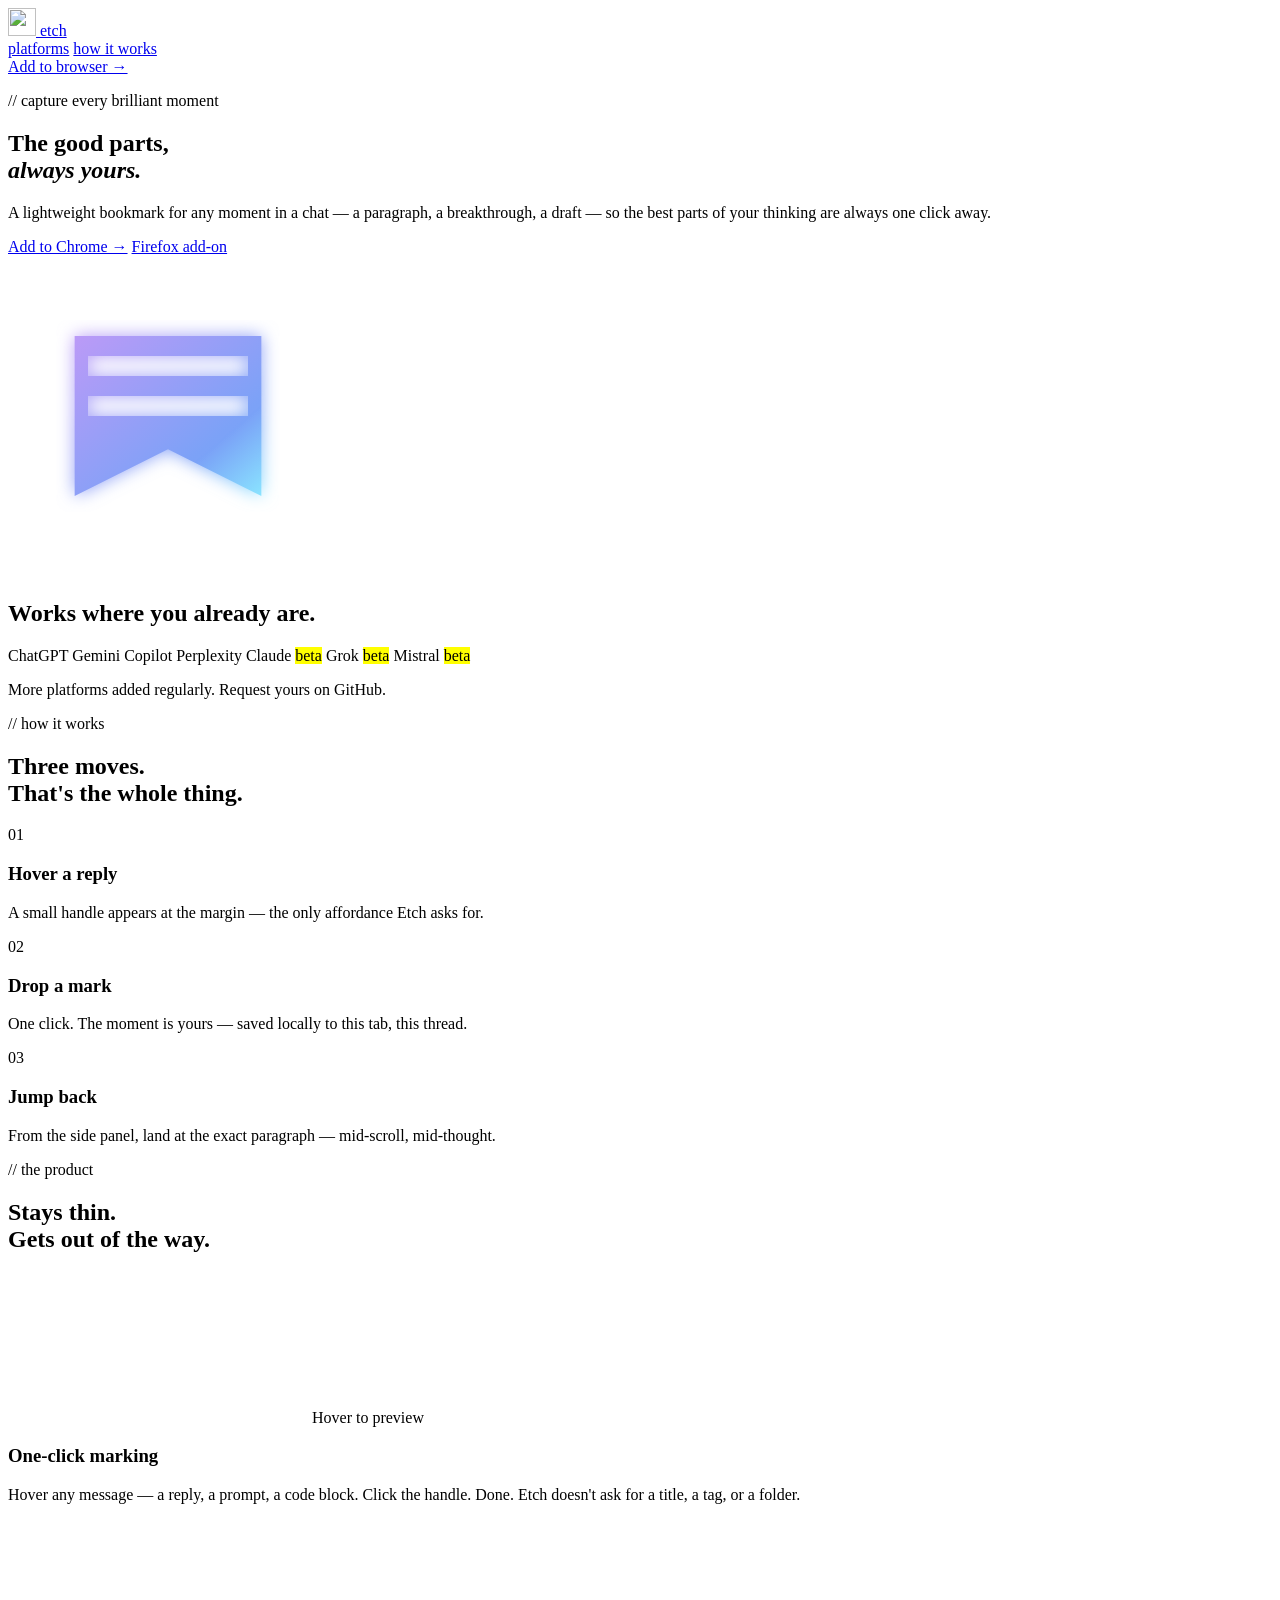
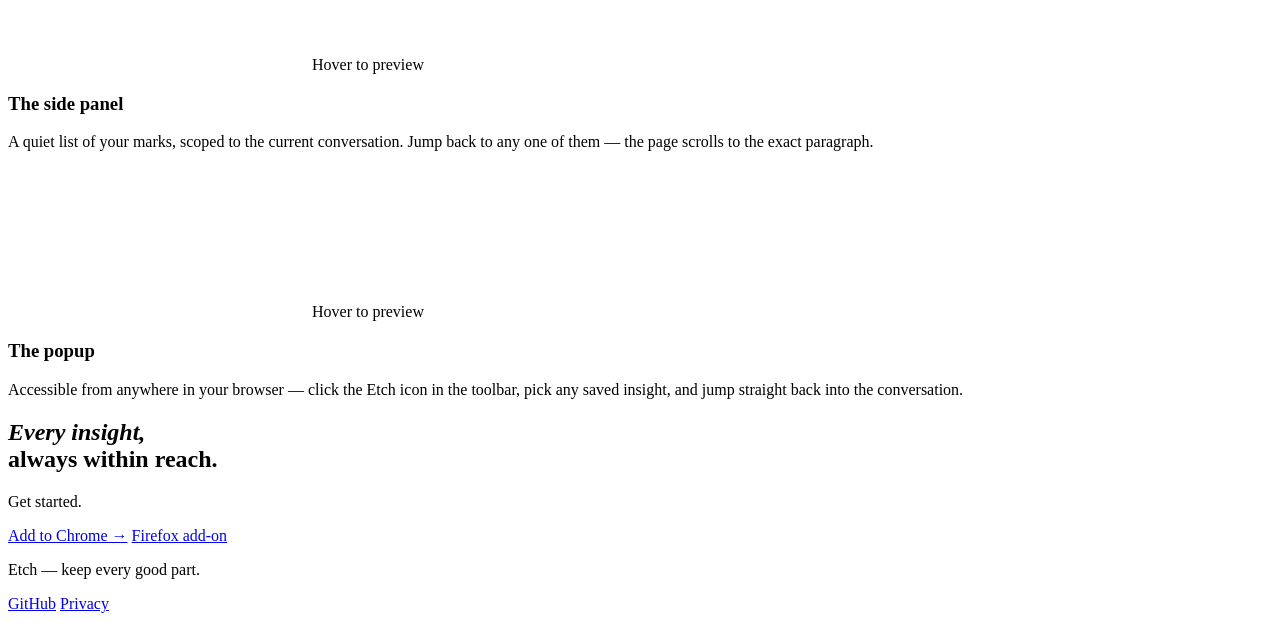
==== commit f3d2147f: "chore: deploy site 1.23.4" ====
--- a/index.html
+++ b/index.html
@@ -1,7 +1,7 @@
-<!DOCTYPE html><html lang="en"> <head><meta charset="UTF-8"><meta name="viewport" content="width=device-width, initial-scale=1.0"><title>Etch | Bookmark any moment in an AI conversation</title><meta name="description" content="Etch lets you bookmark any moment in an AI conversation and jump back instantly — local-first, no account required."><meta name="theme-color" content="#120f1a"><link rel="canonical" href="https://k-leumas.github.io/etch-extension/"><link rel="icon" href="/etch-extension/assets/icon-store.svg" type="image/svg+xml"><meta property="og:type" content="website"><meta property="og:url" content="https://k-leumas.github.io/etch-extension/"><meta property="og:title" content="Etch | Bookmark any moment in an AI conversation"><meta property="og:description" content="Etch lets you bookmark any moment in an AI conversation and jump back instantly — local-first, no account required."><meta property="og:image" name="image" content="https://k-leumas.github.io/etch-extension/assets/etch-marketing.png"><meta property="og:image:width" content="1200"><meta property="og:image:height" content="630"><meta property="og:video" content="https://k-leumas.github.io/etch-extension/assets/site-og.mp4"><meta property="og:video:type" content="video/mp4"><meta property="og:video:width" content="1878"><meta property="og:video:height" content="1238"><meta name="twitter:card" content="summary_large_image"><meta name="twitter:title" content="Etch | Bookmark any moment in an AI conversation"><meta name="twitter:description" content="Etch lets you bookmark any moment in an AI conversation and jump back instantly — local-first, no account required."><meta name="twitter:image" content="https://k-leumas.github.io/etch-extension/assets/etch-marketing.png"><link rel="preconnect" href="https://fonts.googleapis.com"><link rel="preconnect" href="https://fonts.gstatic.com" crossorigin><link href="https://fonts.googleapis.com/css2?family=Instrument+Serif:ital@0;1&family=JetBrains+Mono:wght@400;500&family=Inter:wght@400;600&display=swap" rel="stylesheet"><script defer src="https://cloud.umami.is/script.js" data-website-id="2a923be9-ca4f-43a8-9ba7-4176e7e519f6"></script><meta name="google-site-verification" content="F5TsXpoRrBwAI6z5zVNhc0vkv3icHE_4lmWzW2G7PwI"><link rel="stylesheet" href="/etch-extension/_astro/index.HSfa1v4Y.css"></head> <body>  <header class="nav" id="top"> <div class="nav-inner"> <a class="nav-brand" href="#top" aria-label="Etch home"> <img src="/etch-extension/assets/icon-store.svg" alt="" width="28" height="28"> <span>etch</span> </a> <nav class="nav-links" aria-label="Primary"> <a href="#platforms">platforms</a> <a href="#how">how it works</a> </nav> <a class="btn btn-primary" href="#download" data-utm-source="topnav">Add to browser →</a> </div> </header> <main> <section class="hero" id="hero"> <div class="hero-copy"> <p class="kicker">// capture every brilliant moment</p> <h1>The good parts,<br><em>always yours.</em></h1> <p class="lede">
+<!DOCTYPE html><html lang="en"> <head><meta charset="UTF-8"><meta name="viewport" content="width=device-width, initial-scale=1.0"><title>Etch | Bookmark any moment in an AI conversation</title><meta name="description" content="Etch lets you bookmark any moment in an AI conversation and jump back instantly."><meta name="theme-color" content="#120f1a"><link rel="canonical" href="https://k-leumas.github.io/etch-extension/"><link rel="icon" href="/etch-extension/assets/icon-store.svg" type="image/svg+xml"><meta property="og:type" content="website"><meta property="og:url" content="https://k-leumas.github.io/etch-extension/"><meta property="og:title" content="Etch | Bookmark any moment in an AI conversation"><meta property="og:description" content="Etch lets you bookmark any moment in an AI conversation and jump back instantly."><meta property="og:image" name="image" content="https://k-leumas.github.io/etch-extension/assets/etch-marketing.png"><meta property="og:image:width" content="1200"><meta property="og:image:height" content="630"><meta property="og:video" content="https://k-leumas.github.io/etch-extension/assets/site-og.mp4"><meta property="og:video:type" content="video/mp4"><meta property="og:video:width" content="1878"><meta property="og:video:height" content="1238"><meta name="twitter:card" content="summary_large_image"><meta name="twitter:title" content="Etch | Bookmark any moment in an AI conversation"><meta name="twitter:description" content="Etch lets you bookmark any moment in an AI conversation and jump back instantly."><meta name="twitter:image" content="https://k-leumas.github.io/etch-extension/assets/etch-marketing.png"><link rel="preconnect" href="https://fonts.googleapis.com"><link rel="preconnect" href="https://fonts.gstatic.com" crossorigin><link href="https://fonts.googleapis.com/css2?family=Instrument+Serif:ital@0;1&family=JetBrains+Mono:wght@400;500&family=Inter:wght@400;600&display=swap" rel="stylesheet"><script defer src="https://cloud.umami.is/script.js" data-website-id="2a923be9-ca4f-43a8-9ba7-4176e7e519f6"></script><meta name="google-site-verification" content="F5TsXpoRrBwAI6z5zVNhc0vkv3icHE_4lmWzW2G7PwI"><link rel="stylesheet" href="/etch-extension/_astro/index.HSfa1v4Y.css"></head> <body>  <header class="nav" id="top"> <div class="nav-inner"> <a class="nav-brand" href="#top" aria-label="Etch home"> <img src="/etch-extension/assets/icon-store.svg" alt="" width="28" height="28"> <span>etch</span> </a> <nav class="nav-links" aria-label="Primary"> <a href="#platforms">platforms</a> <a href="#how">how it works</a> </nav> <a class="btn btn-primary" href="#download" data-utm-source="topnav">Add to browser →</a> </div> </header> <main> <section class="hero" id="hero"> <div class="hero-copy"> <p class="kicker">// capture every brilliant moment</p> <h1>The good parts,<br><em>always yours.</em></h1> <p class="lede">
 A lightweight bookmark for any moment in a chat — a paragraph, a breakthrough, a draft — so the best parts of your thinking are always one click away.
 </p> <div class="hero-actions"> <a class="btn btn-primary" href="#download" data-utm-source="headerhero">Add to Chrome →</a> <a class="btn btn-outline" href="#download" data-utm-source="headerhero" data-store="firefox">Firefox add-on</a> </div> </div> <div class="hero-visual"> <div class="hero-icon" aria-hidden="true"> <svg xmlns="http://www.w3.org/2000/svg" viewBox="0 0 48 48" width="320" height="320" role="img" aria-label="Etch icon"> <defs> <linearGradient id="icon-grad" x1="0%" y1="0%" x2="100%" y2="100%"> <stop offset="0%" stop-color="#bb9af7"></stop> <stop offset="72%" stop-color="#7aa2f7"></stop> <stop offset="100%" stop-color="#8ae4ff"></stop> </linearGradient> <filter id="icon-glow"> <feGaussianBlur stdDeviation="1.4" result="blur"> <animate attributeName="stdDeviation" values="1.4;1.7;1.2;1.6;1.3;1.7;1.2" dur="3.8s" calcMode="spline" keySplines="0.4 0 0.6 1;0.4 0 0.6 1;0.4 0 0.6 1;0.4 0 0.6 1;0.4 0 0.6 1;0.4 0 0.6 1" fill="freeze"></animate> </feGaussianBlur> <feMerge><feMergeNode in="blur"></feMergeNode><feMergeNode in="SourceGraphic"></feMergeNode></feMerge> </filter> </defs> <path fill-rule="evenodd" fill="url(#icon-grad)" filter="url(#icon-glow)" d="
               M 10,12 L 38,12 L 38,36 L 24,29 L 10,36 Z
               M 12,15 L 36,15 L 36,18 L 12,18 Z
               M 12,21 L 36,21 L 36,24 L 12,24 Z
-            "></path> </svg> </div> </div> </section> <section class="platforms" id="platforms"> <div class="platforms-copy"> <h2>Works where you already are.</h2> <div class="chip-list" role="list" aria-label="Supported platforms"> <span role="listitem">ChatGPT</span> <span role="listitem">Gemini</span> <span role="listitem">Copilot</span> <span role="listitem">Perplexity</span> <span role="listitem" class="chip-beta">Claude <mark>beta</mark></span> <span role="listitem" class="chip-beta">Grok <mark>beta</mark></span> <span role="listitem" class="chip-beta">Mistral <mark>beta</mark></span> </div> <p class="platforms-note">More platforms added regularly. Request yours on GitHub.</p> </div> </section> <section class="how-it-works" id="how"> <p class="kicker">// how it works</p> <h2>Three moves.<br>That's the whole thing.</h2> <div class="steps-grid"> <div class="step"> <span class="step-num">01</span> <h3>Hover a reply</h3> <p>A small handle appears at the margin — the only affordance Etch asks for.</p> </div> <div class="step"> <span class="step-num">02</span> <h3>Drop a mark</h3> <p>One click. The moment is yours — saved locally to this tab, this thread.</p> </div> <div class="step"> <span class="step-num">03</span> <h3>Jump back</h3> <p>From the side panel, land at the exact paragraph — mid-scroll, mid-thought.</p> </div> </div> </section> <section class="features" id="features"> <p class="kicker">// the product</p> <h2>Stays thin.<br>Gets out of the way.</h2> <div class="feature-grid"> <article class="feature-item"> <div class="feature-video-wrap"> <video class="feature-video feature-video-bookmark" src="/etch-extension/assets/bookmark.mp4" muted playsinline preload="metadata"></video> <span class="feature-hover-hint">Hover to preview</span> </div> <h3>One-click marking</h3> <p>Hover any message — a reply, a prompt, a code block. Click the handle. Done. Etch doesn't ask for a title, a tag, or a folder.</p> </article> <article class="feature-item"> <div class="feature-video-wrap"> <video class="feature-video" src="/etch-extension/assets/panel-jump.mp4" muted playsinline preload="metadata"></video> <span class="feature-hover-hint">Hover to preview</span> </div> <h3>The side panel</h3> <p>A quiet list of your marks, scoped to the current conversation. Jump back to any one of them — the page scrolls to the exact paragraph.</p> </article> <article class="feature-item feature-item-full"> <div class="feature-video-wrap"> <video class="feature-video" src="/etch-extension/assets/popup-jump.mp4" muted playsinline preload="metadata"></video> <span class="feature-hover-hint">Hover to preview</span> </div> <h3>The popup</h3> <p>Accessible from anywhere in your browser — click the Etch icon in the toolbar, pick any saved insight, and jump straight back into the conversation.</p> </article> </div> </section> <section class="cta-band" id="download"> <h2><em>Every insight,</em><br>always within reach.</h2> <p class="cta-sub">Get started.</p> <div class="cta-actions"> <a class="btn btn-primary" href="#download" data-utm-source="footerhero">Add to Chrome →</a> <a class="btn btn-outline" href="#download" data-utm-source="footerhero" data-store="firefox">Firefox add-on</a> </div> </section> </main> <footer class="footer"> <p class="footer-brand">Etch — keep every good part.</p> <nav class="footer-links" aria-label="Footer"> <a href="https://github.com/k-leumas/etch-extension" target="_blank" rel="noopener">GitHub</a> <a href="/etch-extension/privacy-policy/">Privacy</a> </nav> </footer> <script type="module">const r="https://chromewebstore.google.com/detail/etch/enncblmoicoleaocogkpkabofpdlojho",s="https://addons.mozilla.org/en-US/firefox/addon/etch/",a=navigator.userAgent.includes("Firefox");document.getElementById("year").textContent=String(new Date().getFullYear());for(const e of document.querySelectorAll("a[data-utm-source]")){const o=e.dataset.store==="firefox"?s:r,c=e.dataset.utmSource;e.href=`${o}?utm_source=${c}`,e.target="_blank",e.rel="noopener"}const n=document.querySelector('.nav .btn[data-utm-source="topnav"]');n&&(n.href=`${a?s:r}?utm_source=topnav`);const i=window.matchMedia("(hover: none)").matches;for(const e of document.querySelectorAll(".feature-item")){const t=e.querySelector(".feature-video-wrap video");t&&(i?new IntersectionObserver(([o])=>{o.isIntersecting?(t.currentTime=0,t.play()):(t.pause(),t.currentTime=0)},{threshold:.5}).observe(e):(e.addEventListener("mouseenter",()=>{t.currentTime=0,t.play()}),e.addEventListener("mouseleave",()=>{t.pause(),t.currentTime=0})))}</script>  </body></html>
+            "></path> </svg> </div> </div> </section> <section class="platforms" id="platforms"> <div class="platforms-copy"> <h2>Works where you already are.</h2> <div class="chip-list" role="list" aria-label="Supported platforms"> <span role="listitem">ChatGPT</span> <span role="listitem">Gemini</span> <span role="listitem">Copilot</span> <span role="listitem">Perplexity</span> <span role="listitem" class="chip-beta">Claude <mark>beta</mark></span> <span role="listitem" class="chip-beta">Grok <mark>beta</mark></span> <span role="listitem" class="chip-beta">Mistral <mark>beta</mark></span> </div> <p class="platforms-note">More platforms added regularly. Request yours on GitHub.</p> </div> </section> <section class="how-it-works" id="how"> <p class="kicker">// how it works</p> <h2>Three moves.<br>That's the whole thing.</h2> <div class="steps-grid"> <div class="step"> <span class="step-num">01</span> <h3>Hover a reply</h3> <p>A small handle appears at the margin — the only affordance Etch asks for.</p> </div> <div class="step"> <span class="step-num">02</span> <h3>Drop a mark</h3> <p>One click. The moment is yours — saved locally to this tab, this thread.</p> </div> <div class="step"> <span class="step-num">03</span> <h3>Jump back</h3> <p>From the side panel, land at the exact paragraph — mid-scroll, mid-thought.</p> </div> </div> </section> <section class="features" id="features"> <p class="kicker">// the product</p> <h2>Stays thin.<br>Gets out of the way.</h2> <div class="feature-grid"> <article class="feature-item"> <div class="feature-video-wrap"> <video class="feature-video feature-video-bookmark" src="/etch-extension/assets/bookmark.mp4" muted playsinline preload="metadata"></video> <span class="feature-hover-hint">Hover to preview</span> </div> <h3>One-click marking</h3> <p>Hover any message — a reply, a prompt, a code block. Click the handle. Done. Etch doesn't ask for a title, a tag, or a folder.</p> </article> <article class="feature-item"> <div class="feature-video-wrap"> <video class="feature-video" src="/etch-extension/assets/panel-jump.mp4" muted playsinline preload="metadata"></video> <span class="feature-hover-hint">Hover to preview</span> </div> <h3>The side panel</h3> <p>A quiet list of your marks, scoped to the current conversation. Jump back to any one of them — the page scrolls to the exact paragraph.</p> </article> <article class="feature-item feature-item-full"> <div class="feature-video-wrap"> <video class="feature-video" src="/etch-extension/assets/popup-jump.mp4" muted playsinline preload="metadata"></video> <span class="feature-hover-hint">Hover to preview</span> </div> <h3>The popup</h3> <p>Accessible from anywhere in your browser — click the Etch icon in the toolbar, pick any saved insight, and jump straight back into the conversation.</p> </article> </div> </section> <section class="cta-band" id="download"> <h2><em>Every insight,</em><br>always within reach.</h2> <p class="cta-sub">Get started.</p> <div class="cta-actions"> <a class="btn btn-primary" href="#download" data-utm-source="footerhero">Add to Chrome →</a> <a class="btn btn-outline" href="#download" data-utm-source="footerhero" data-store="firefox">Firefox add-on</a> </div> </section> </main> <footer class="footer"> <p class="footer-brand">Etch — keep every good part.</p> <nav class="footer-links" aria-label="Footer"> <a href="https://github.com/k-leumas/etch-extension" target="_blank" rel="noopener">GitHub</a> <a href="/etch-extension/privacy-policy/">Privacy</a> </nav> </footer> <script type="module">const r="https://chromewebstore.google.com/detail/etch/enncblmoicoleaocogkpkabofpdlojho",s="https://addons.mozilla.org/en-US/firefox/addon/etch/",c=navigator.userAgent.includes("Firefox");document.getElementById("year").textContent=String(new Date().getFullYear());for(const t of document.querySelectorAll("a[data-utm-source]")){const o=t.dataset.store==="firefox"?s:r,a=t.dataset.utmSource;t.href=`${o}?utm_source=${a}`,t.target="_blank",t.rel="noopener"}const n=document.querySelector('.nav .btn[data-utm-source="topnav"]');n&&(n.href=`${c?s:r}?utm_source=topnav`);const i=window.matchMedia("(hover: none)").matches;for(const t of document.querySelectorAll(".feature-item")){const e=t.querySelector(".feature-video-wrap video");e&&(i?new IntersectionObserver(([o])=>{o.isIntersecting?e.paused&&(e.currentTime=0,e.play()):(e.pause(),e.currentTime=0)},{threshold:.5}).observe(t):(t.addEventListener("mouseenter",()=>{e.currentTime=0,e.play()}),t.addEventListener("mouseleave",()=>{e.pause(),e.currentTime=0})))}</script>  </body></html>
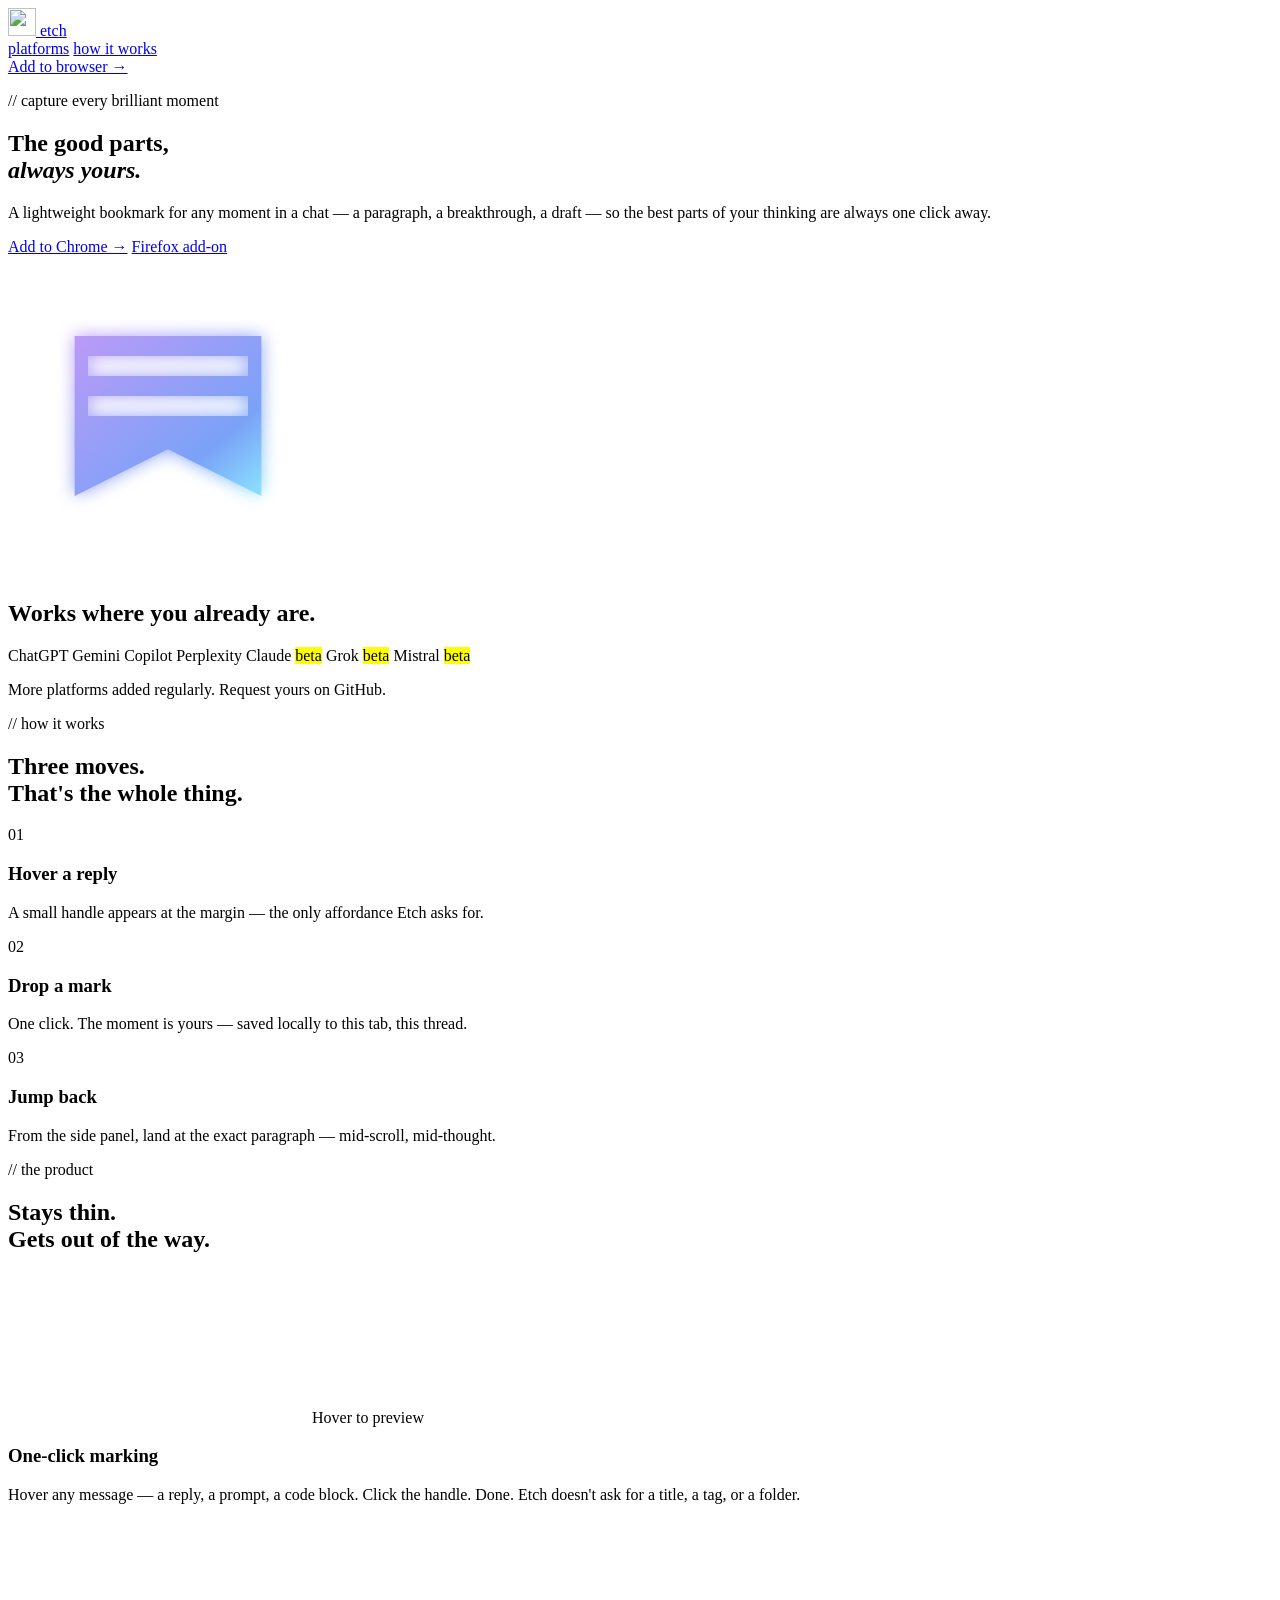
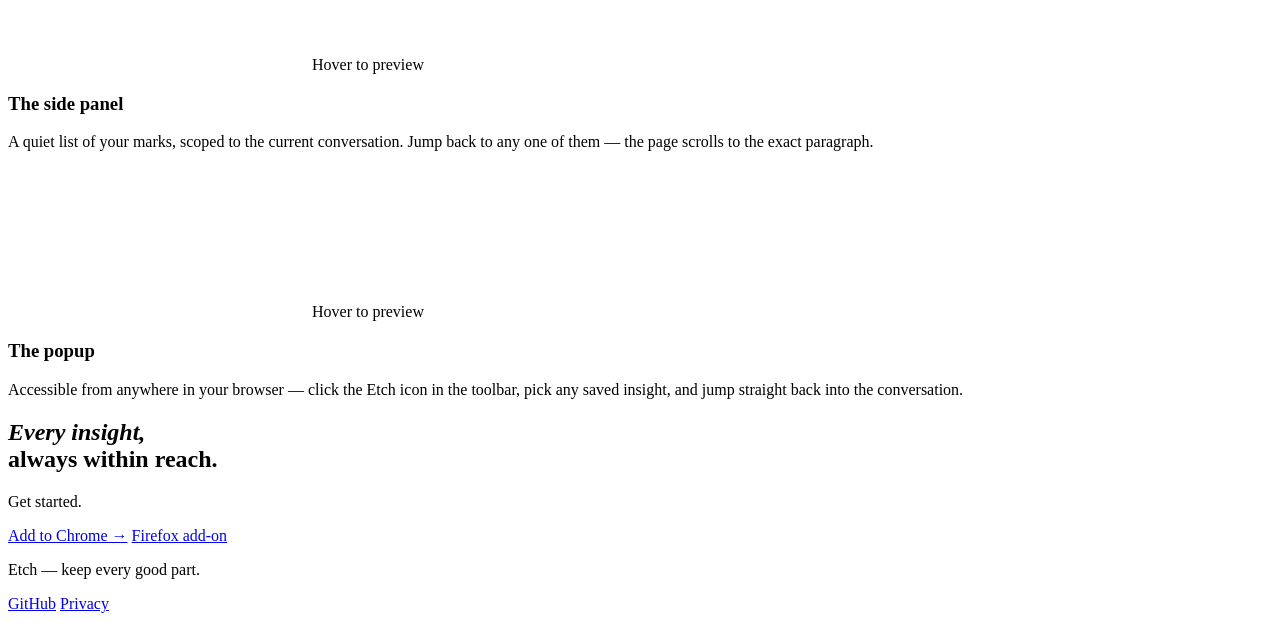
==== commit 51861886: "chore: deploy site 1.23.6" ====
--- a/index.html
+++ b/index.html
@@ -1,4 +1,4 @@
-<!DOCTYPE html><html lang="en"> <head><meta charset="UTF-8"><meta name="viewport" content="width=device-width, initial-scale=1.0"><title>Etch | Bookmark any moment in an AI conversation</title><meta name="description" content="Etch lets you bookmark any moment in an AI conversation and jump back instantly."><meta name="theme-color" content="#120f1a"><link rel="canonical" href="https://k-leumas.github.io/etch-extension/"><link rel="icon" href="/etch-extension/assets/icon-store.svg" type="image/svg+xml"><meta property="og:type" content="website"><meta property="og:url" content="https://k-leumas.github.io/etch-extension/"><meta property="og:title" content="Etch | Bookmark any moment in an AI conversation"><meta property="og:description" content="Etch lets you bookmark any moment in an AI conversation and jump back instantly."><meta property="og:image" name="image" content="https://k-leumas.github.io/etch-extension/assets/etch-marketing.png"><meta property="og:image:width" content="1200"><meta property="og:image:height" content="630"><meta property="og:video" content="https://k-leumas.github.io/etch-extension/assets/site-og.mp4"><meta property="og:video:type" content="video/mp4"><meta property="og:video:width" content="1878"><meta property="og:video:height" content="1238"><meta name="twitter:card" content="summary_large_image"><meta name="twitter:title" content="Etch | Bookmark any moment in an AI conversation"><meta name="twitter:description" content="Etch lets you bookmark any moment in an AI conversation and jump back instantly."><meta name="twitter:image" content="https://k-leumas.github.io/etch-extension/assets/etch-marketing.png"><link rel="preconnect" href="https://fonts.googleapis.com"><link rel="preconnect" href="https://fonts.gstatic.com" crossorigin><link href="https://fonts.googleapis.com/css2?family=Instrument+Serif:ital@0;1&family=JetBrains+Mono:wght@400;500&family=Inter:wght@400;600&display=swap" rel="stylesheet"><script defer src="https://cloud.umami.is/script.js" data-website-id="2a923be9-ca4f-43a8-9ba7-4176e7e519f6"></script><meta name="google-site-verification" content="F5TsXpoRrBwAI6z5zVNhc0vkv3icHE_4lmWzW2G7PwI"><link rel="stylesheet" href="/etch-extension/_astro/index.HSfa1v4Y.css"></head> <body>  <header class="nav" id="top"> <div class="nav-inner"> <a class="nav-brand" href="#top" aria-label="Etch home"> <img src="/etch-extension/assets/icon-store.svg" alt="" width="28" height="28"> <span>etch</span> </a> <nav class="nav-links" aria-label="Primary"> <a href="#platforms">platforms</a> <a href="#how">how it works</a> </nav> <a class="btn btn-primary" href="#download" data-utm-source="topnav">Add to browser →</a> </div> </header> <main> <section class="hero" id="hero"> <div class="hero-copy"> <p class="kicker">// capture every brilliant moment</p> <h1>The good parts,<br><em>always yours.</em></h1> <p class="lede">
+<!DOCTYPE html><html lang="en"> <head><meta charset="UTF-8"><meta name="viewport" content="width=device-width, initial-scale=1.0"><title>Etch | Bookmark any moment in an AI conversation</title><meta name="description" content="A lightweight bookmark for any moment in a chat, so your best ideas are always a click away."><meta name="theme-color" content="#120f1a"><link rel="canonical" href="https://k-leumas.github.io/etch-extension/"><link rel="icon" href="/etch-extension/assets/icon-store.svg" type="image/svg+xml"><meta property="og:type" content="website"><meta property="og:url" content="https://k-leumas.github.io/etch-extension/"><meta property="og:title" content="Etch | Bookmark any moment in an AI conversation"><meta property="og:description" content="A lightweight bookmark for any moment in a chat, so your best ideas are always a click away."><meta property="og:image" name="image" content="https://k-leumas.github.io/etch-extension/assets/etch-marketing.png"><meta property="og:image:width" content="1200"><meta property="og:image:height" content="630"><meta property="og:image:alt" content="A lightweight bookmark for any moment in a chat, so your best ideas are always a click away."><meta property="og:image:type" content="image/png"><meta property="og:video" content="https://k-leumas.github.io/etch-extension/assets/site-og.mp4"><meta property="og:video:type" content="video/mp4"><meta property="og:video:width" content="1878"><meta property="og:video:height" content="1238"><meta name="twitter:card" content="summary_large_image"><meta name="twitter:title" content="Etch | Bookmark any moment in an AI conversation"><meta name="twitter:description" content="A lightweight bookmark for any moment in a chat, so your best ideas are always a click away."><meta name="twitter:image" content="https://k-leumas.github.io/etch-extension/assets/etch-marketing.png"><link rel="preconnect" href="https://fonts.googleapis.com"><link rel="preconnect" href="https://fonts.gstatic.com" crossorigin><link href="https://fonts.googleapis.com/css2?family=Instrument+Serif:ital@0;1&family=JetBrains+Mono:wght@400;500&family=Inter:wght@400;600&display=swap" rel="stylesheet"><script defer src="https://cloud.umami.is/script.js" data-website-id="2a923be9-ca4f-43a8-9ba7-4176e7e519f6"></script><meta name="google-site-verification" content="F5TsXpoRrBwAI6z5zVNhc0vkv3icHE_4lmWzW2G7PwI"><link rel="stylesheet" href="/etch-extension/_astro/index.HSfa1v4Y.css"></head> <body>  <header class="nav" id="top"> <div class="nav-inner"> <a class="nav-brand" href="#top" aria-label="Etch home"> <img src="/etch-extension/assets/icon-store.svg" alt="" width="28" height="28"> <span>etch</span> </a> <nav class="nav-links" aria-label="Primary"> <a href="#platforms">platforms</a> <a href="#how">how it works</a> </nav> <a class="btn btn-primary" href="#download" data-utm-source="topnav">Add to browser →</a> </div> </header> <main> <section class="hero" id="hero"> <div class="hero-copy"> <p class="kicker">// capture every brilliant moment</p> <h1>The good parts,<br><em>always yours.</em></h1> <p class="lede">
 A lightweight bookmark for any moment in a chat — a paragraph, a breakthrough, a draft — so the best parts of your thinking are always one click away.
 </p> <div class="hero-actions"> <a class="btn btn-primary" href="#download" data-utm-source="headerhero">Add to Chrome →</a> <a class="btn btn-outline" href="#download" data-utm-source="headerhero" data-store="firefox">Firefox add-on</a> </div> </div> <div class="hero-visual"> <div class="hero-icon" aria-hidden="true"> <svg xmlns="http://www.w3.org/2000/svg" viewBox="0 0 48 48" width="320" height="320" role="img" aria-label="Etch icon"> <defs> <linearGradient id="icon-grad" x1="0%" y1="0%" x2="100%" y2="100%"> <stop offset="0%" stop-color="#bb9af7"></stop> <stop offset="72%" stop-color="#7aa2f7"></stop> <stop offset="100%" stop-color="#8ae4ff"></stop> </linearGradient> <filter id="icon-glow"> <feGaussianBlur stdDeviation="1.4" result="blur"> <animate attributeName="stdDeviation" values="1.4;1.7;1.2;1.6;1.3;1.7;1.2" dur="3.8s" calcMode="spline" keySplines="0.4 0 0.6 1;0.4 0 0.6 1;0.4 0 0.6 1;0.4 0 0.6 1;0.4 0 0.6 1;0.4 0 0.6 1" fill="freeze"></animate> </feGaussianBlur> <feMerge><feMergeNode in="blur"></feMergeNode><feMergeNode in="SourceGraphic"></feMergeNode></feMerge> </filter> </defs> <path fill-rule="evenodd" fill="url(#icon-grad)" filter="url(#icon-glow)" d="
               M 10,12 L 38,12 L 38,36 L 24,29 L 10,36 Z
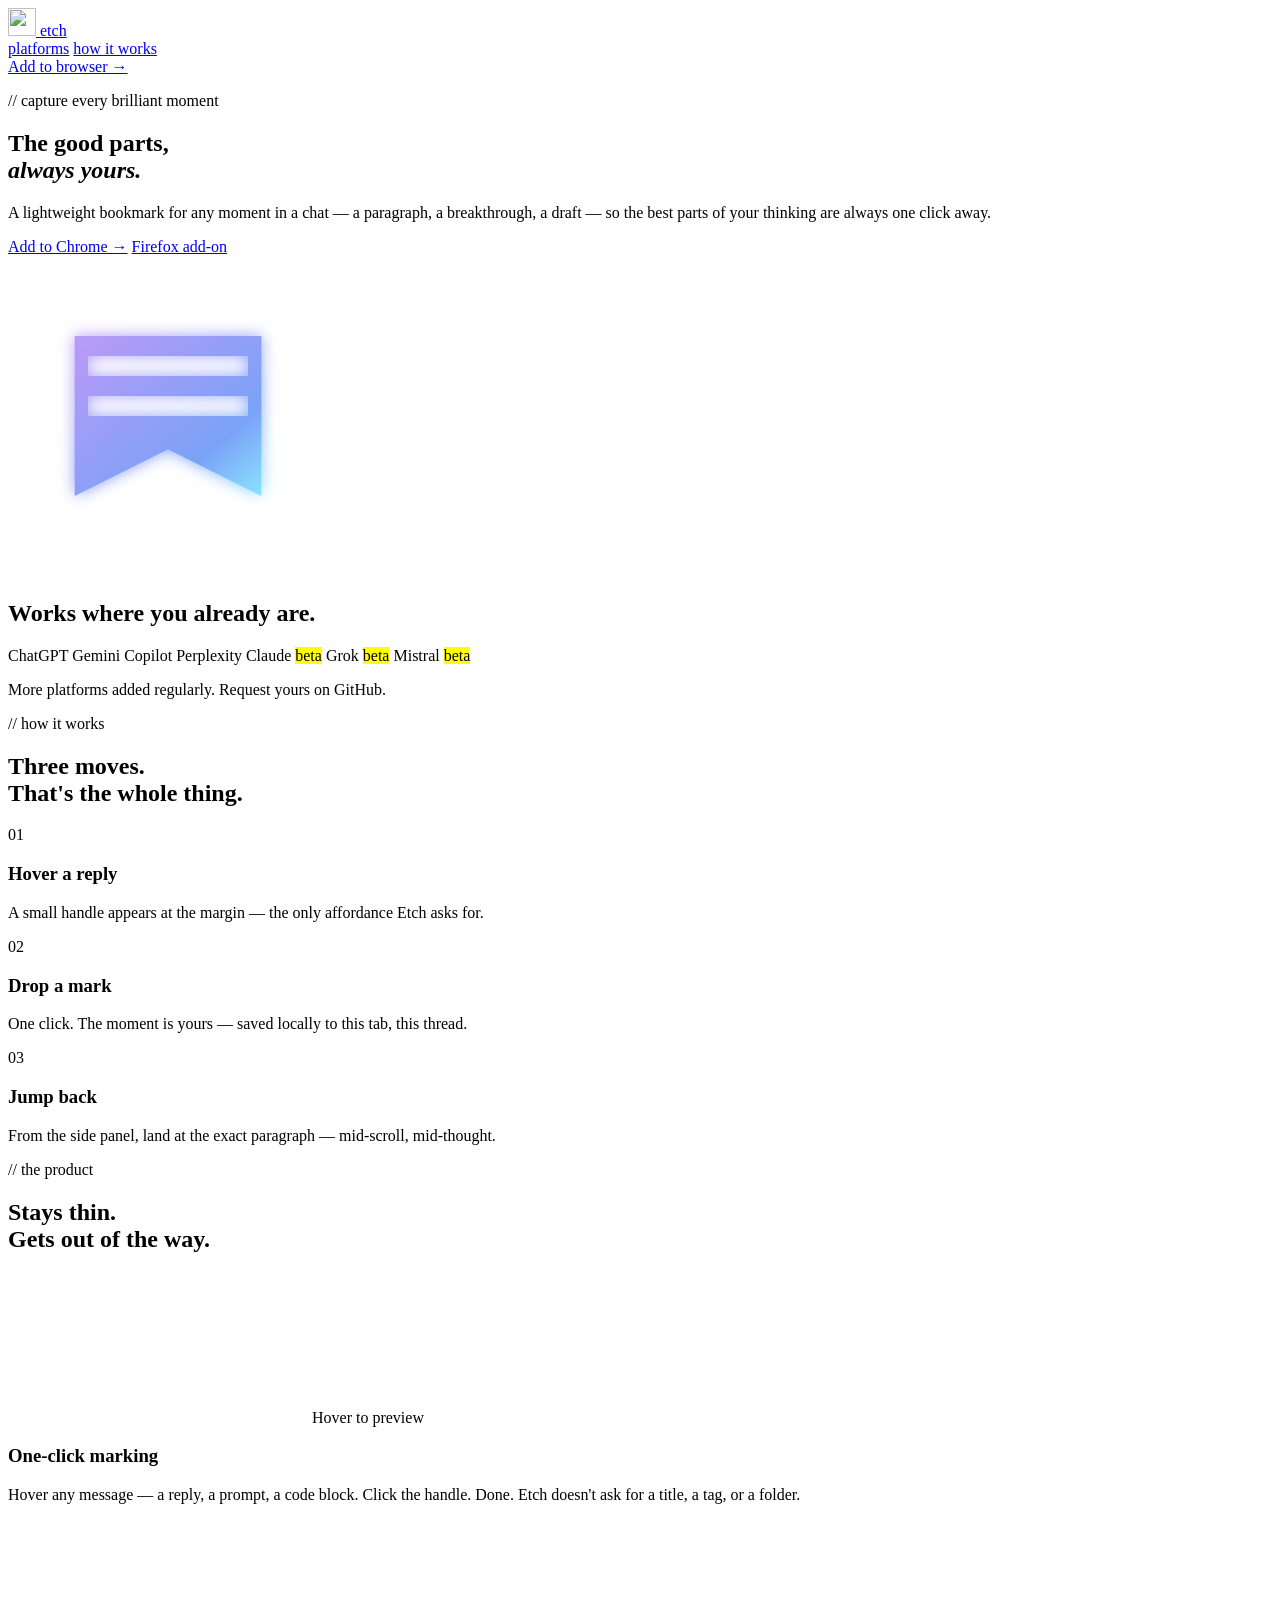
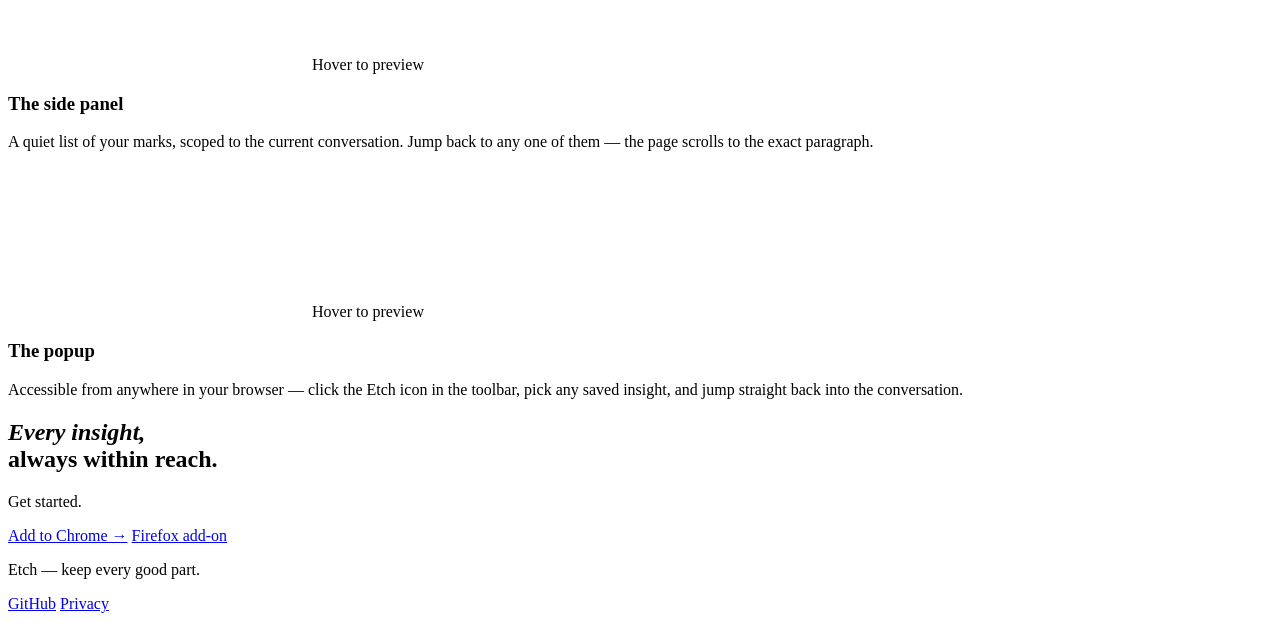
==== commit 3ed6ae4e: "chore: deploy site 1.24.0" ====
--- a/index.html
+++ b/index.html
@@ -1,4 +1,4 @@
-<!DOCTYPE html><html lang="en"> <head><meta charset="UTF-8"><meta name="viewport" content="width=device-width, initial-scale=1.0"><title>Etch | Bookmark any moment in an AI conversation</title><meta name="description" content="A lightweight bookmark for any moment in a chat, so your best ideas are always a click away."><meta name="theme-color" content="#120f1a"><link rel="canonical" href="https://k-leumas.github.io/etch-extension/"><link rel="icon" href="/etch-extension/assets/icon-store.svg" type="image/svg+xml"><meta property="og:type" content="website"><meta property="og:url" content="https://k-leumas.github.io/etch-extension/"><meta property="og:title" content="Etch | Bookmark any moment in an AI conversation"><meta property="og:description" content="A lightweight bookmark for any moment in a chat, so your best ideas are always a click away."><meta property="og:image" name="image" content="https://k-leumas.github.io/etch-extension/assets/etch-marketing.png"><meta property="og:image:width" content="1200"><meta property="og:image:height" content="630"><meta property="og:image:alt" content="A lightweight bookmark for any moment in a chat, so your best ideas are always a click away."><meta property="og:image:type" content="image/png"><meta property="og:video" content="https://k-leumas.github.io/etch-extension/assets/site-og.mp4"><meta property="og:video:type" content="video/mp4"><meta property="og:video:width" content="1878"><meta property="og:video:height" content="1238"><meta name="twitter:card" content="summary_large_image"><meta name="twitter:title" content="Etch | Bookmark any moment in an AI conversation"><meta name="twitter:description" content="A lightweight bookmark for any moment in a chat, so your best ideas are always a click away."><meta name="twitter:image" content="https://k-leumas.github.io/etch-extension/assets/etch-marketing.png"><link rel="preconnect" href="https://fonts.googleapis.com"><link rel="preconnect" href="https://fonts.gstatic.com" crossorigin><link href="https://fonts.googleapis.com/css2?family=Instrument+Serif:ital@0;1&family=JetBrains+Mono:wght@400;500&family=Inter:wght@400;600&display=swap" rel="stylesheet"><script defer src="https://cloud.umami.is/script.js" data-website-id="2a923be9-ca4f-43a8-9ba7-4176e7e519f6"></script><meta name="google-site-verification" content="F5TsXpoRrBwAI6z5zVNhc0vkv3icHE_4lmWzW2G7PwI"><link rel="stylesheet" href="/etch-extension/_astro/index.HSfa1v4Y.css"></head> <body>  <header class="nav" id="top"> <div class="nav-inner"> <a class="nav-brand" href="#top" aria-label="Etch home"> <img src="/etch-extension/assets/icon-store.svg" alt="" width="28" height="28"> <span>etch</span> </a> <nav class="nav-links" aria-label="Primary"> <a href="#platforms">platforms</a> <a href="#how">how it works</a> </nav> <a class="btn btn-primary" href="#download" data-utm-source="topnav">Add to browser →</a> </div> </header> <main> <section class="hero" id="hero"> <div class="hero-copy"> <p class="kicker">// capture every brilliant moment</p> <h1>The good parts,<br><em>always yours.</em></h1> <p class="lede">
+<!DOCTYPE html><html lang="en"> <head><meta charset="UTF-8"><meta name="viewport" content="width=device-width, initial-scale=1.0"><title>Etch | Bookmark any moment in an AI conversation</title><meta name="description" content="A lightweight bookmark for any moment in a chat, so your best ideas are always a click away."><meta name="theme-color" content="#120f1a"><link rel="canonical" href="https://k-leumas.github.io/etch-extension/"><link rel="icon" href="/etch-extension/assets/icon-store.svg" type="image/svg+xml"><meta property="og:type" content="website"><meta property="og:site_name" content="Etch"><meta property="og:url" content="https://k-leumas.github.io/etch-extension/"><meta property="og:title" content="Etch | Bookmark any moment in an AI conversation"><meta property="og:description" content="A lightweight bookmark for any moment in a chat, so your best ideas are always a click away."><meta property="og:image" name="image" content="https://k-leumas.github.io/etch-extension/assets/etch-marketing.png"><meta property="og:image:width" content="1200"><meta property="og:image:height" content="630"><meta property="og:image:alt" content="A lightweight bookmark for any moment in a chat, so your best ideas are always a click away."><meta property="og:image:type" content="image/png"><meta property="og:video" content="https://k-leumas.github.io/etch-extension/assets/site-og.mp4"><meta property="og:video:type" content="video/mp4"><meta property="og:video:width" content="1878"><meta property="og:video:height" content="1238"><meta name="twitter:card" content="summary_large_image"><meta name="twitter:title" content="Etch | Bookmark any moment in an AI conversation"><meta name="twitter:description" content="A lightweight bookmark for any moment in a chat, so your best ideas are always a click away."><meta name="twitter:image" content="https://k-leumas.github.io/etch-extension/assets/etch-marketing.png"><link rel="preconnect" href="https://fonts.googleapis.com"><link rel="preconnect" href="https://fonts.gstatic.com" crossorigin><link href="https://fonts.googleapis.com/css2?family=Instrument+Serif:ital@0;1&family=JetBrains+Mono:wght@400;500&family=Inter:wght@400;600&display=swap" rel="stylesheet"><script defer src="https://cloud.umami.is/script.js" data-website-id="2a923be9-ca4f-43a8-9ba7-4176e7e519f6"></script><meta name="google-site-verification" content="F5TsXpoRrBwAI6z5zVNhc0vkv3icHE_4lmWzW2G7PwI"><script type="application/ld+json">{"@context":"https://schema.org","@type":"SoftwareApplication","name":"Etch","description":"A lightweight bookmark for any moment in a chat, so your best ideas are always a click away.","url":"https://k-leumas.github.io/etch-extension/","applicationCategory":"BrowserApplication","operatingSystem":"Chrome, Firefox","offers":{"@type":"Offer","price":"0","priceCurrency":"USD"},"screenshot":"https://k-leumas.github.io/etch-extension/assets/etch-marketing.png","downloadUrl":"https://chromewebstore.google.com/detail/etch/enncblmoicoleaocogkpkabofpdlojho"}</script><link rel="stylesheet" href="/etch-extension/_astro/index.HSfa1v4Y.css"></head> <body>  <header class="nav" id="top"> <div class="nav-inner"> <a class="nav-brand" href="#top" aria-label="Etch home"> <img src="/etch-extension/assets/icon-store.svg" alt="" width="28" height="28"> <span>etch</span> </a> <nav class="nav-links" aria-label="Primary"> <a href="#platforms">platforms</a> <a href="#how">how it works</a> </nav> <a class="btn btn-primary" href="#download" data-utm-source="topnav">Add to browser →</a> </div> </header> <main> <section class="hero" id="hero"> <div class="hero-copy"> <p class="kicker">// capture every brilliant moment</p> <h1>The good parts,<br><em>always yours.</em></h1> <p class="lede">
 A lightweight bookmark for any moment in a chat — a paragraph, a breakthrough, a draft — so the best parts of your thinking are always one click away.
 </p> <div class="hero-actions"> <a class="btn btn-primary" href="#download" data-utm-source="headerhero">Add to Chrome →</a> <a class="btn btn-outline" href="#download" data-utm-source="headerhero" data-store="firefox">Firefox add-on</a> </div> </div> <div class="hero-visual"> <div class="hero-icon" aria-hidden="true"> <svg xmlns="http://www.w3.org/2000/svg" viewBox="0 0 48 48" width="320" height="320" role="img" aria-label="Etch icon"> <defs> <linearGradient id="icon-grad" x1="0%" y1="0%" x2="100%" y2="100%"> <stop offset="0%" stop-color="#bb9af7"></stop> <stop offset="72%" stop-color="#7aa2f7"></stop> <stop offset="100%" stop-color="#8ae4ff"></stop> </linearGradient> <filter id="icon-glow"> <feGaussianBlur stdDeviation="1.4" result="blur"> <animate attributeName="stdDeviation" values="1.4;1.7;1.2;1.6;1.3;1.7;1.2" dur="3.8s" calcMode="spline" keySplines="0.4 0 0.6 1;0.4 0 0.6 1;0.4 0 0.6 1;0.4 0 0.6 1;0.4 0 0.6 1;0.4 0 0.6 1" fill="freeze"></animate> </feGaussianBlur> <feMerge><feMergeNode in="blur"></feMergeNode><feMergeNode in="SourceGraphic"></feMergeNode></feMerge> </filter> </defs> <path fill-rule="evenodd" fill="url(#icon-grad)" filter="url(#icon-glow)" d="
               M 10,12 L 38,12 L 38,36 L 24,29 L 10,36 Z
